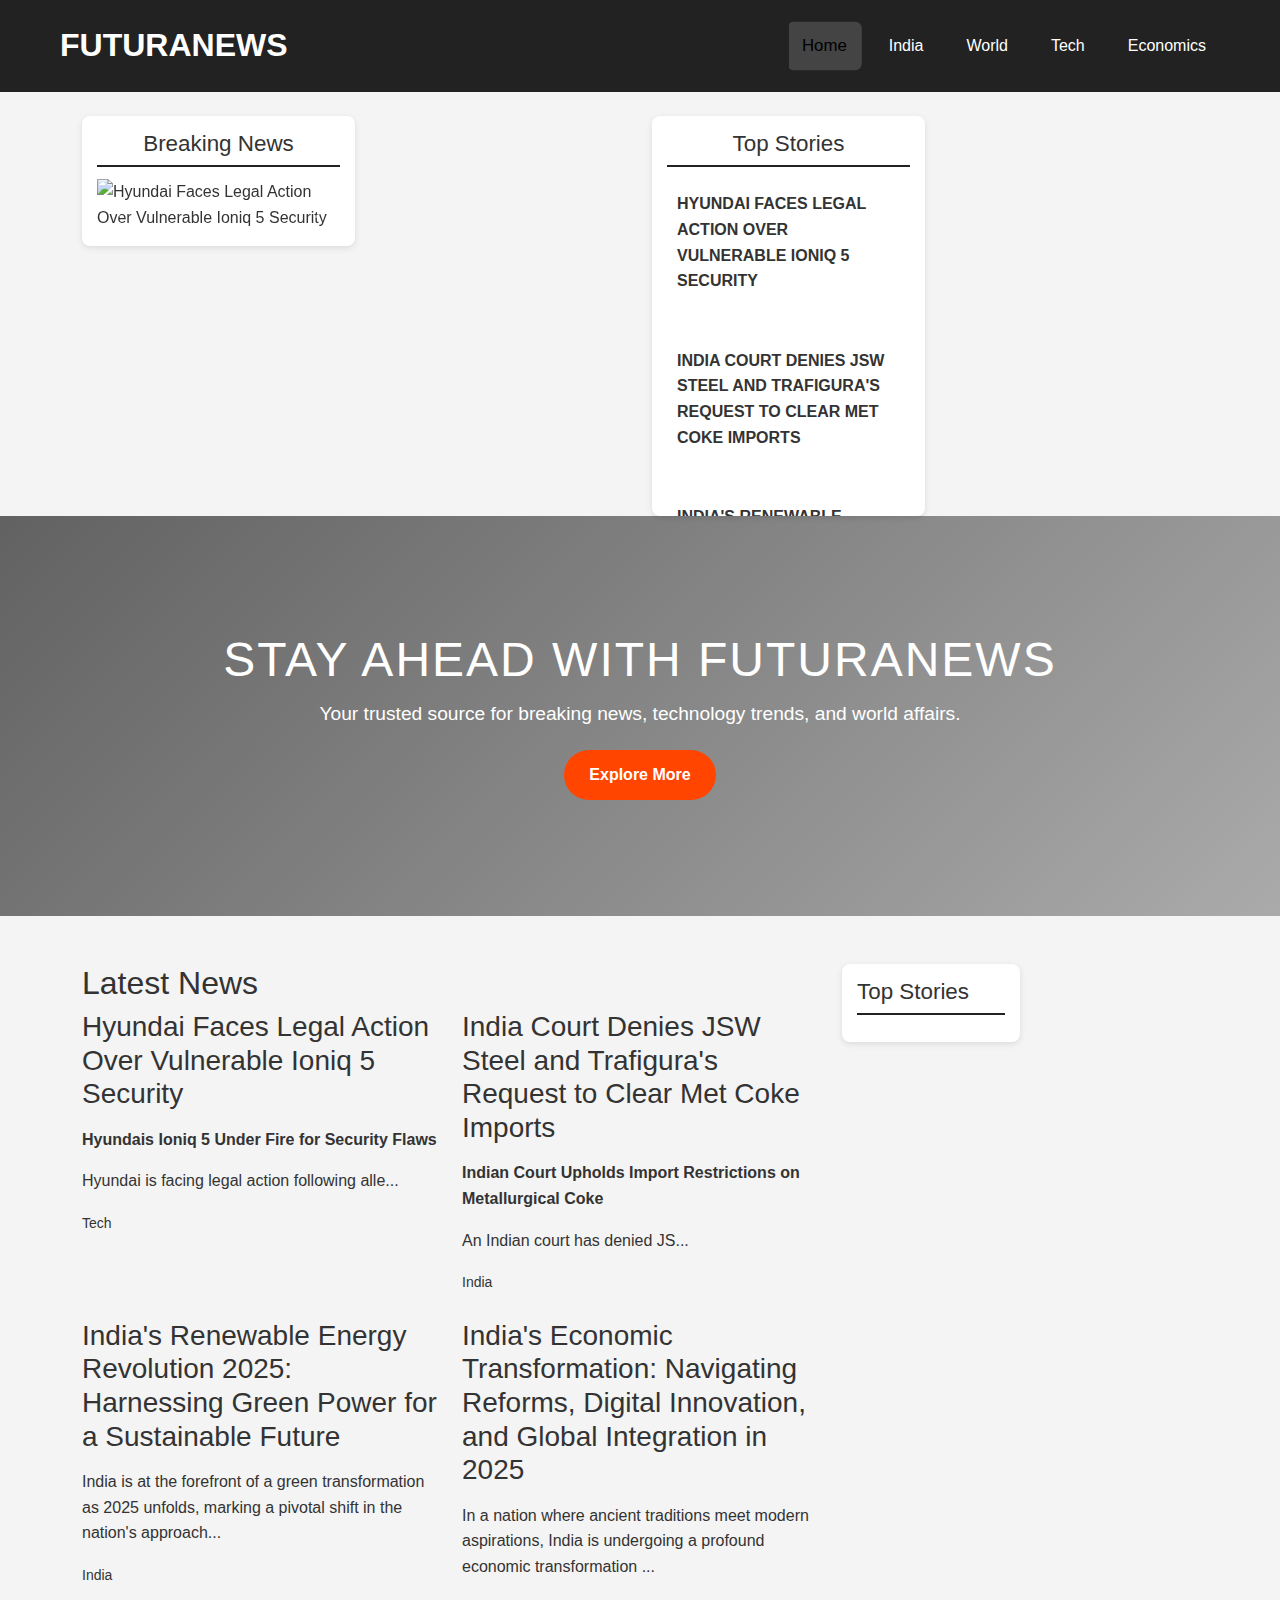
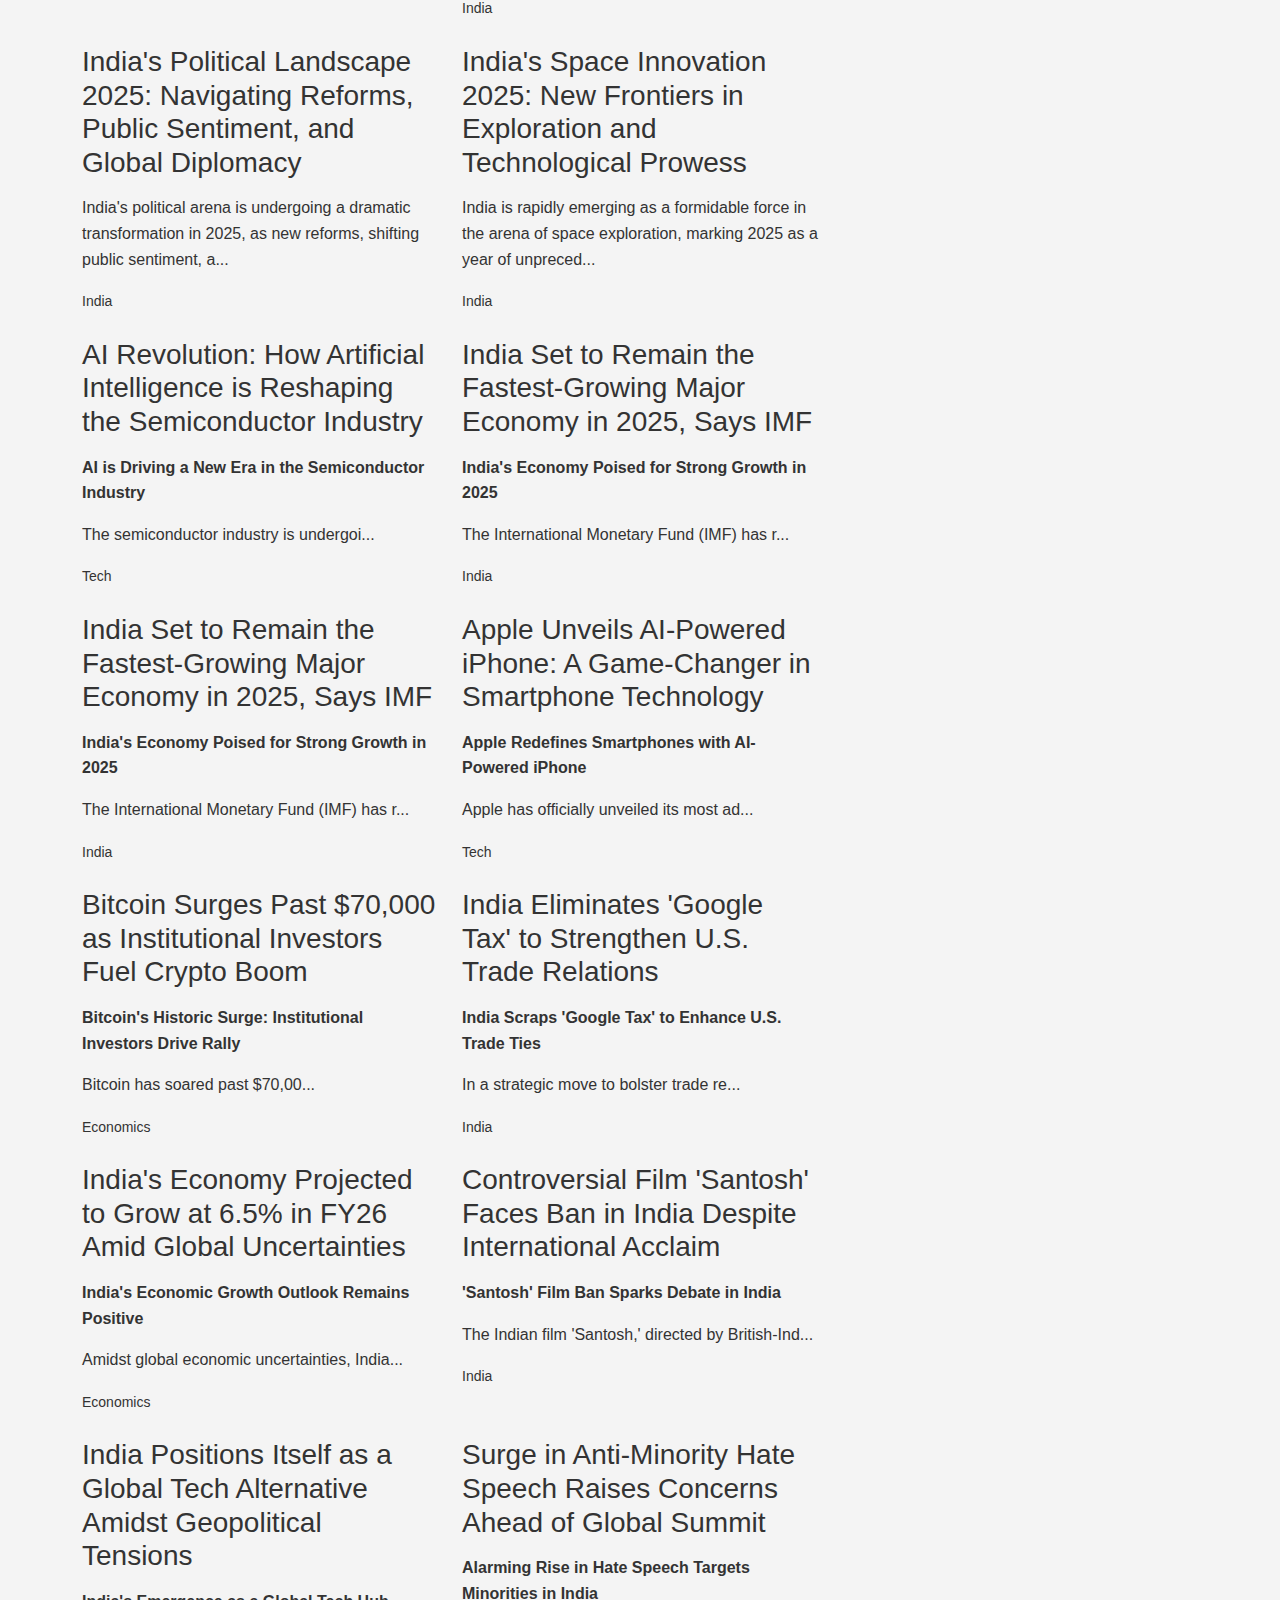
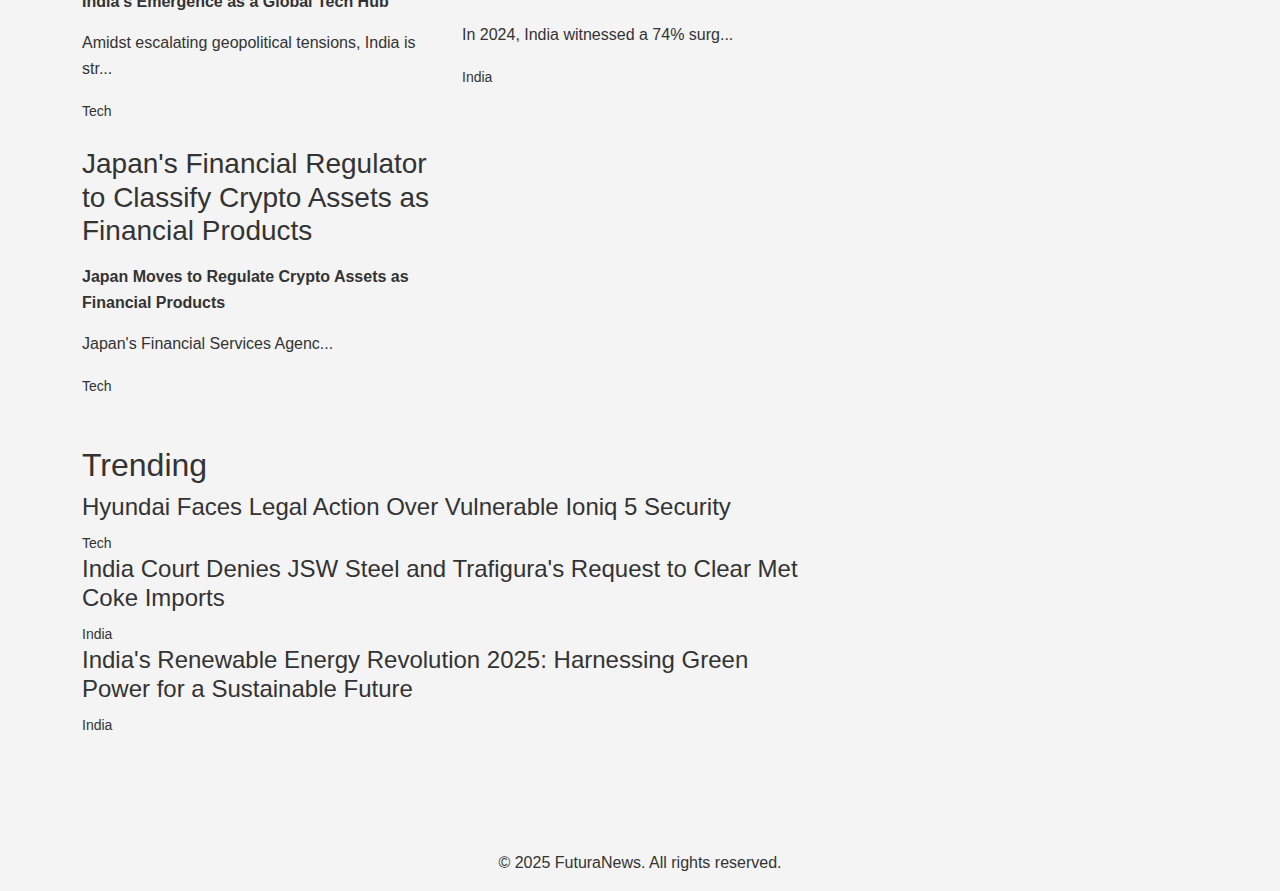
==== index.html @ 84bd4473 "Update index.html" ====
<!DOCTYPE html>
<html lang="en">
<head>
  <meta charset="UTF-8" />
  <meta name="viewport" content="width=device-width, initial-scale=1.0" />
  
  <title>FuturaNews Portal - Breaking & Trending News</title>
  <meta name="description" content="Stay updated with the latest breaking news, trending stories, and in-depth analyses from around the world." />
  <meta name="keywords" content="latest news, breaking news, trending news, professional news portal, world news, technology news, startup ecosystem, global market trends, climate change challenges, futuristic news" />
  <link rel="canonical" href="https://news.dpal.site" />

  <!-- Open Graph Meta Tags -->
  <meta property="og:title" content="FuturaNews Portal - Breaking & Trending News" />
  <meta property="og:description" content="Stay updated with the latest breaking news, trending stories, and in-depth analyses from around the world." />
  <meta property="og:type" content="website" />
  <meta property="og:url" content="https://news.dpal.site" />
  <meta property="og:image" content="https://picsum.photos/1200/400?random=1" />

  <!-- Twitter Meta Tags -->
  <meta name="twitter:card" content="summary_large_image" />
  <meta name="twitter:title" content="FuturaNews Portal - Breaking & Trending News" />
  <meta name="twitter:description" content="Stay updated with the latest breaking news, trending stories, and in-depth analyses from around the world." />
  <meta name="twitter:image" content="https://picsum.photos/1200/400?random=1" />

  <!-- Bootstrap & Styles -->
  <link href="https://cdn.jsdelivr.net/npm/bootstrap@5.3.0/dist/css/bootstrap.min.css" rel="stylesheet" crossorigin="anonymous" />
  <link rel="stylesheet" href="style.css" />
</head>
<body>

  <!-- Header -->
  <header>
    <div class="header-top container">
      <div class="logo">FuturaNews</div>
      <nav class="navbar">
        <ul class="navbar-nav">
          <li class="nav-item"><a class="nav-link active" href="#" data-category="all">Home</a></li>
          <li class="nav-item"><a class="nav-link" href="#" data-category="india">India</a></li>
          <li class="nav-item"><a class="nav-link" href="#" data-category="world">World</a></li>
          <li class="nav-item"><a class="nav-link" href="#" data-category="tech">Tech</a></li>
          <li class="nav-item"><a class="nav-link" href="#" data-category="economics">Economics</a></li>
        </ul>
      </nav>
    </div>
  </header>

  <!-- Breaking News and Top Stories Section -->
  <section class="breaking-top-stories container mt-4">
    <div class="row">
      <!-- LEFT COLUMN: Breaking News -->
      <div class="col-lg-6">
        <section class="breaking-news">
          <h2 class="text-center">Breaking News</h2>
          <div id="breakingNewsCarousel" class="carousel slide" data-bs-ride="carousel">
            <div class="carousel-inner" id="breakingNewsContainer">
              <!-- Breaking news items will be inserted dynamically here -->
            </div>
            <button class="carousel-control-prev" type="button" data-bs-target="#breakingNewsCarousel" data-bs-slide="prev">
              <span class="carousel-control-prev-icon" aria-hidden="true"></span>
            </button>
            <button class="carousel-control-next" type="button" data-bs-target="#breakingNewsCarousel" data-bs-slide="next">
              <span class="carousel-control-next-icon" aria-hidden="true"></span>
            </button>
          </div>
        </section>
      </div>

      <!-- RIGHT COLUMN: Top Stories -->
      <div class="col-lg-6">
        <section class="top-stories">
          <h2 class="text-center">Top Stories</h2>
          <div id="topStoriesContainer" class="top-stories-list">
            <!-- Top stories will be inserted dynamically here -->
          </div>
        </section>
      </div>
    </div>
  </section>

  <!-- Hero Section -->
  <section class="hero">
    <div class="hero-overlay"></div>
    <div class="hero-content">
      <h1>Stay Ahead with FuturaNews</h1>
      <p>Your trusted source for breaking news, technology trends, and world affairs.</p>
      <a href="#" class="btn">Explore More</a>
    </div>
  </section>

  <!-- Main Content -->
  <main class="container my-5">
    <div class="row">
      <!-- LEFT COLUMN: LATEST NEWS -->
      <div class="col-lg-8">
        <section class="latest-news">
          <h2>Latest News</h2>
          <div id="newsContainer" class="news-grid row row-cols-1 row-cols-sm-2 row-cols-md-2 g-4">
            <!-- News cards will be inserted here dynamically -->
          </div>
        </section>

        <section class="trending-news my-5">
          <h2>Trending</h2>
          <div id="trendingContainer" class="trending-list">
            <!-- Trending news will be inserted here dynamically -->
          </div>
        </section>
      </div>

      <!-- RIGHT COLUMN: TOP STORIES (Updated to fetch from data.json) -->
      <div class="col-lg-4">
        <section class="top-stories">
          <h2>Top Stories</h2>
          <div id="topStoriesContainer" class="top-stories-list">
            <!-- Top stories will be inserted dynamically from data.json -->
          </div>
        </section>
      </div>
    </div>
  </main>

  <!-- Footer -->
  <footer class="mt-5">
    <p class="text-center py-3 mb-0">&copy; 2025 FuturaNews. All rights reserved.</p>
  </footer>

  <!-- Scripts -->
  <script src="https://cdn.jsdelivr.net/npm/bootstrap@5.3.0/dist/js/bootstrap.bundle.min.js" crossorigin="anonymous"></script>
  <script src="script.js"></script>

</body>
</html>
---- style.css ----
/* Reset defaults */
* {
  margin: 0;
  padding: 0;
  box-sizing: border-box;
}

body {
  font-family: 'Roboto', sans-serif;
  background: #f4f4f4;
  color: #333;
  line-height: 1.6;
}

/* ================= HEADER ================= */
header {
  background: #222;
  color: #fff;
}

.header-top {
  max-width: 1200px;
  margin: 0 auto;
  padding: 15px 20px;
  display: flex;
  justify-content: space-between;
  align-items: center;
}

.logo {
  font-size: 2rem;
  font-weight: bold;
  text-transform: uppercase;
}

/* ================= NAVBAR ================= */
.navbar {
  overflow-x: auto;
}

.navbar-nav {
  display: flex;
  flex-direction: row;
  gap: 15px;
  white-space: nowrap;
}

.navbar .nav-item {
  flex: 0 0 auto;
}

.navbar .nav-link {
  font-weight: 500;
  padding: 10px 14px;
  border-radius: 6px;
  transition: background 0.3s, transform 0.2s;
  color: #fff;
}

.navbar .nav-link:hover,
.navbar .nav-link.active {
  background: #444;
  transform: scale(1.05);
}

/* ================= HERO SECTION ================= */
.hero {
  position: relative;
  background: url('https://picsum.photos/1200/400?random=2') center/cover no-repeat;
  height: 400px;
  display: flex;
  align-items: center;
  justify-content: center;
  overflow: hidden;
}

.hero-overlay {
  position: absolute;
  top: 0;
  left: 0;
  width: 100%;
  height: 100%;
  background: linear-gradient(135deg, rgba(0, 0, 0, 0.6), rgba(0, 0, 0, 0.3));
}

.hero-content {
  position: relative;
  color: #fff;
  text-align: center;
  z-index: 1;
}

.hero-content h1 {
  font-size: 3rem;
  margin-bottom: 10px;
  text-transform: uppercase;
  letter-spacing: 2px;
}

.hero-content p {
  font-size: 1.2rem;
  margin-bottom: 20px;
}

.hero-content .btn {
  font-size: 1rem;
  padding: 12px 24px;
  border-radius: 30px;
  transition: background 0.3s, transform 0.3s;
  background: #ff4500;
  color: white;
  font-weight: bold;
}

.hero-content .btn:hover {
  transform: scale(1.1);
  background: #ff5722;
}

/* ================= MAIN CONTENT ================= */
main {
  max-width: 1200px;
  margin: 30px auto;
  padding: 0 20px;
}

/* ================= NEWS CONTAINER ================= */
.news-container {
  display: flex;
  max-width: 1200px;
  margin: 20px auto;
  gap: 20px;
  justify-content: space-between; /* Added to align the sections side by side */
}

/* ================= BREAKING NEWS (HORIZONTAL SLIDER) ================= */
.breaking-news {
  width: 50%; /* Set to 50% */
  overflow: hidden;
  position: relative;
  background: #fff;
  border-radius: 8px;
  box-shadow: 0 2px 6px rgba(0, 0, 0, 0.1);
  padding: 15px;
}

.breaking-news h2 {
  font-size: 1.4rem;
  padding-bottom: 8px;
  border-bottom: 2px solid #222;
  margin-bottom: 12px;
}

/* Horizontal scrolling effect */
.breaking-news-list {
  display: flex;
  gap: 20px; /* Increased gap between news items */
  width: 200%;
  animation: slide-news 10s linear infinite;
}

@keyframes slide-news {
  0% { transform: translateX(0); }
  100% { transform: translateX(-100%); } /* Scrolls left */
}

.breaking-news-item {
  display: flex;
  align-items: center;
  gap: 12px;
  padding: 10px 20px; /* Added horizontal padding */
  min-width: 270px; /* Increased width slightly */
  border-radius: 6px;
  transition: background 0.3s ease-in-out;
  cursor: pointer;
}

.breaking-news-item:hover {
  background: #f9f9f9;
}

.breaking-news-item img {
  width: 70px;
  height: 55px;
  object-fit: cover;
  border-radius: 4px;
}

.breaking-news-content {
  flex: 1;
}

.breaking-news-content h3 {
  font-size: 1rem;
  font-weight: 600;
  margin-bottom: 4px;
  text-transform: capitalize;
}

.breaking-news-content p {
  font-size: 0.85rem;
  color: #555;
  white-space: normal;
}

/* ================= TOP STORIES (VERTICAL SLIDER) ================= */
.top-stories {
  width: 50%; /* Set to 50% */
  background: #fff;
  border-radius: 8px;
  box-shadow: 0 2px 6px rgba(0, 0, 0, 0.1);
  padding: 15px;
  position: relative;
  overflow: hidden;
  max-height: 400px; /* Set a max-height to control the height of the container */
}

.top-stories h2 {
  font-size: 1.4rem;
  padding-bottom: 8px;
  border-bottom: 2px solid #222;
  margin-bottom: 12px;
}

/* Vertical scrolling effect */
.top-stories-list {
  display: flex;
  flex-direction: column;
  position: relative;
  height: 100%; /* Set to 100% to fill the container */
  overflow: hidden;
  animation: rotate-top-stories 10s linear infinite;
  gap: 20px; /* Added gap between the items */
}

@keyframes rotate-top-stories {
  0% { transform: translateY(0); }
  100% { transform: translateY(-100%); }
}

.top-stories-item {
  font-size: 1rem;
  font-weight: bold;
  padding: 12px 0;
  margin-bottom: 10px; /* Added space between items */
  color: #333;
  text-transform: uppercase;
  cursor: pointer;
  transition: color 0.3s ease-in-out;
  padding-left: 10px;
  padding-right: 10px;
}

.top-stories-item:hover {
  color: #ff4500;
}

/* ================= RESPONSIVE ADJUSTMENTS ================= */
@media (max-width: 768px) {
  .news-container {
    flex-direction: column;
  }

  .breaking-news, .top-stories {
    width: 100%;
  }

  .breaking-news-list {
    width: 100%;
    animation: slide-news 15s linear infinite; /* Slower on mobile */
  }

  .top-stories-list {
    height: auto; /* Allow it to adjust based on content */
    animation: none; /* Disable auto animation for mobile */
  }

  .top-stories-item {
    padding: 10px 0;
    font-size: 0.9rem;
    margin-bottom: 12px; /* Add more margin on mobile */
  }
}

@media (max-width: 480px) {
  .header-top {
    flex-direction: column;
    align-items: center;
    padding: 12px;
  }

  .breaking-news-item {
    flex-direction: column;
    align-items: flex-start;
  }

  .breaking-news-item img {
    width: 100%;
    height: auto;
  }

  .breaking-news-content p {
    max-width: 100%;
    white-space: normal;
  }
}
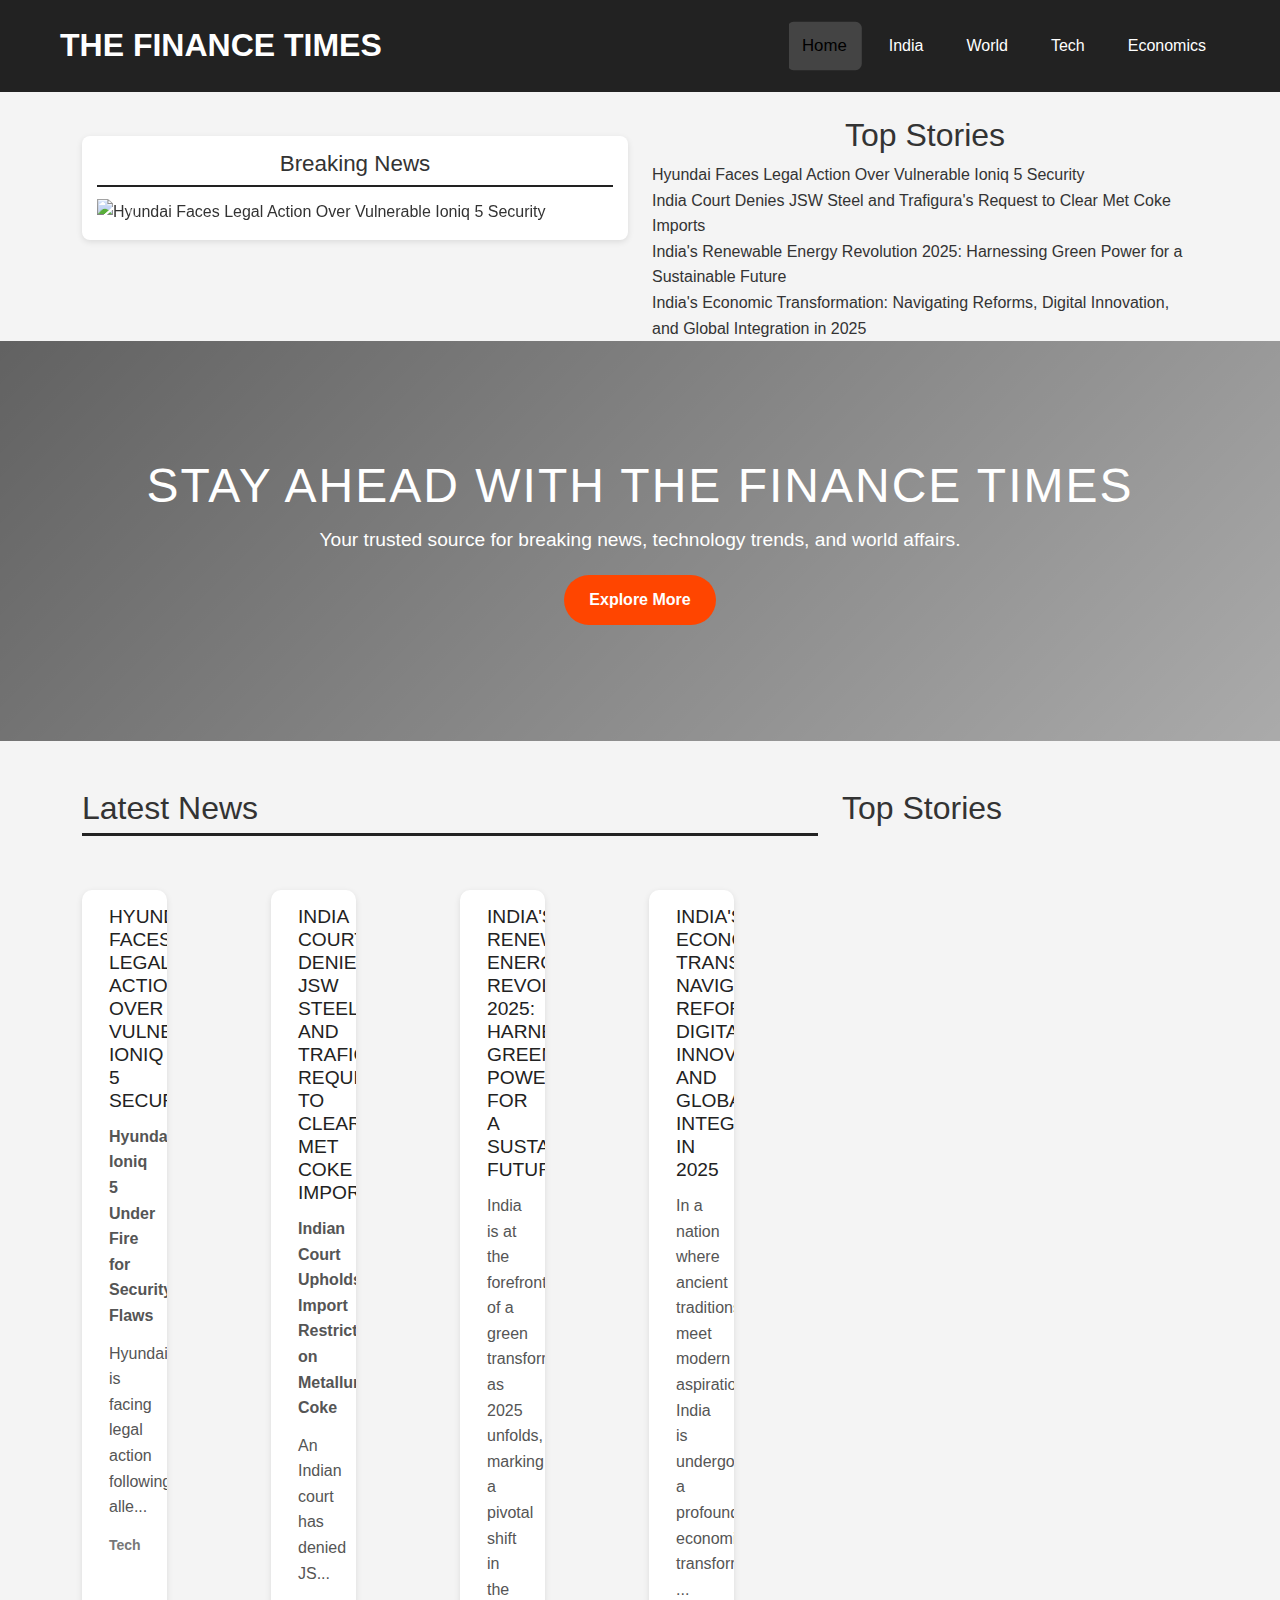
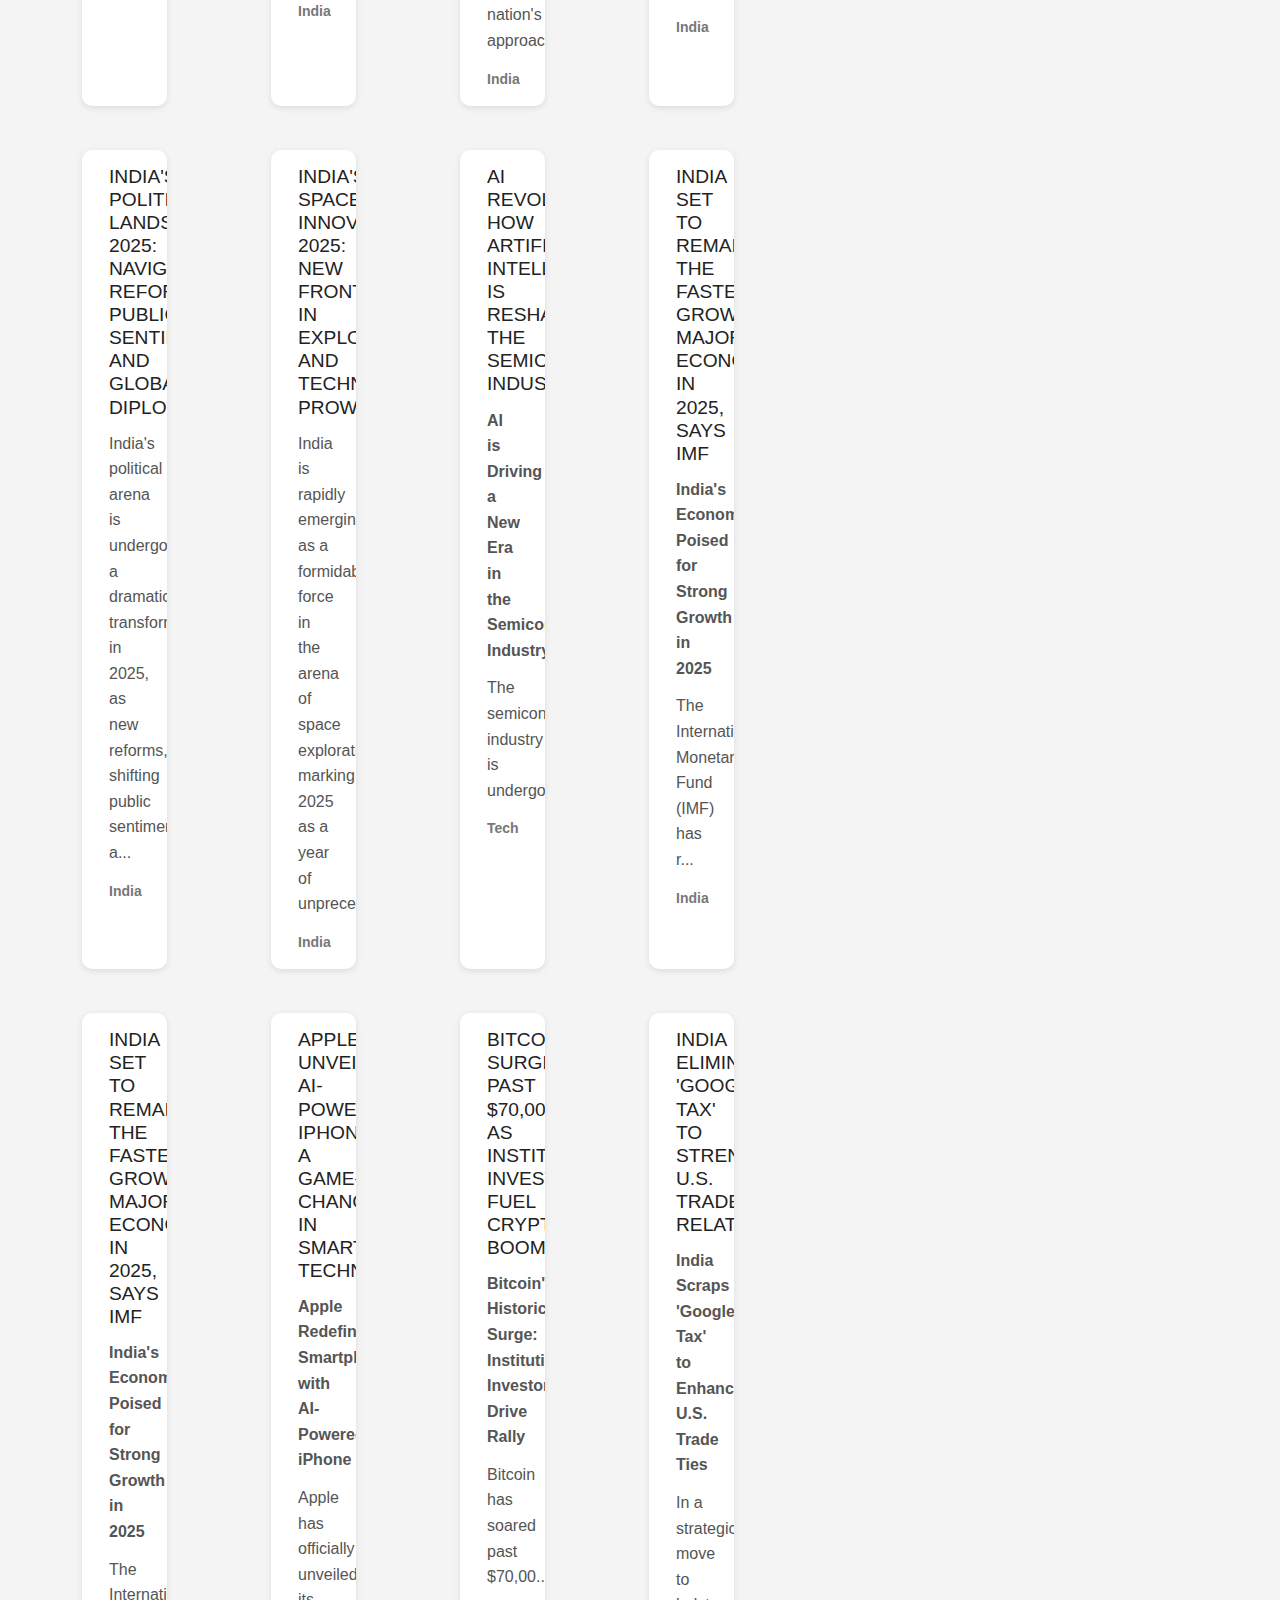
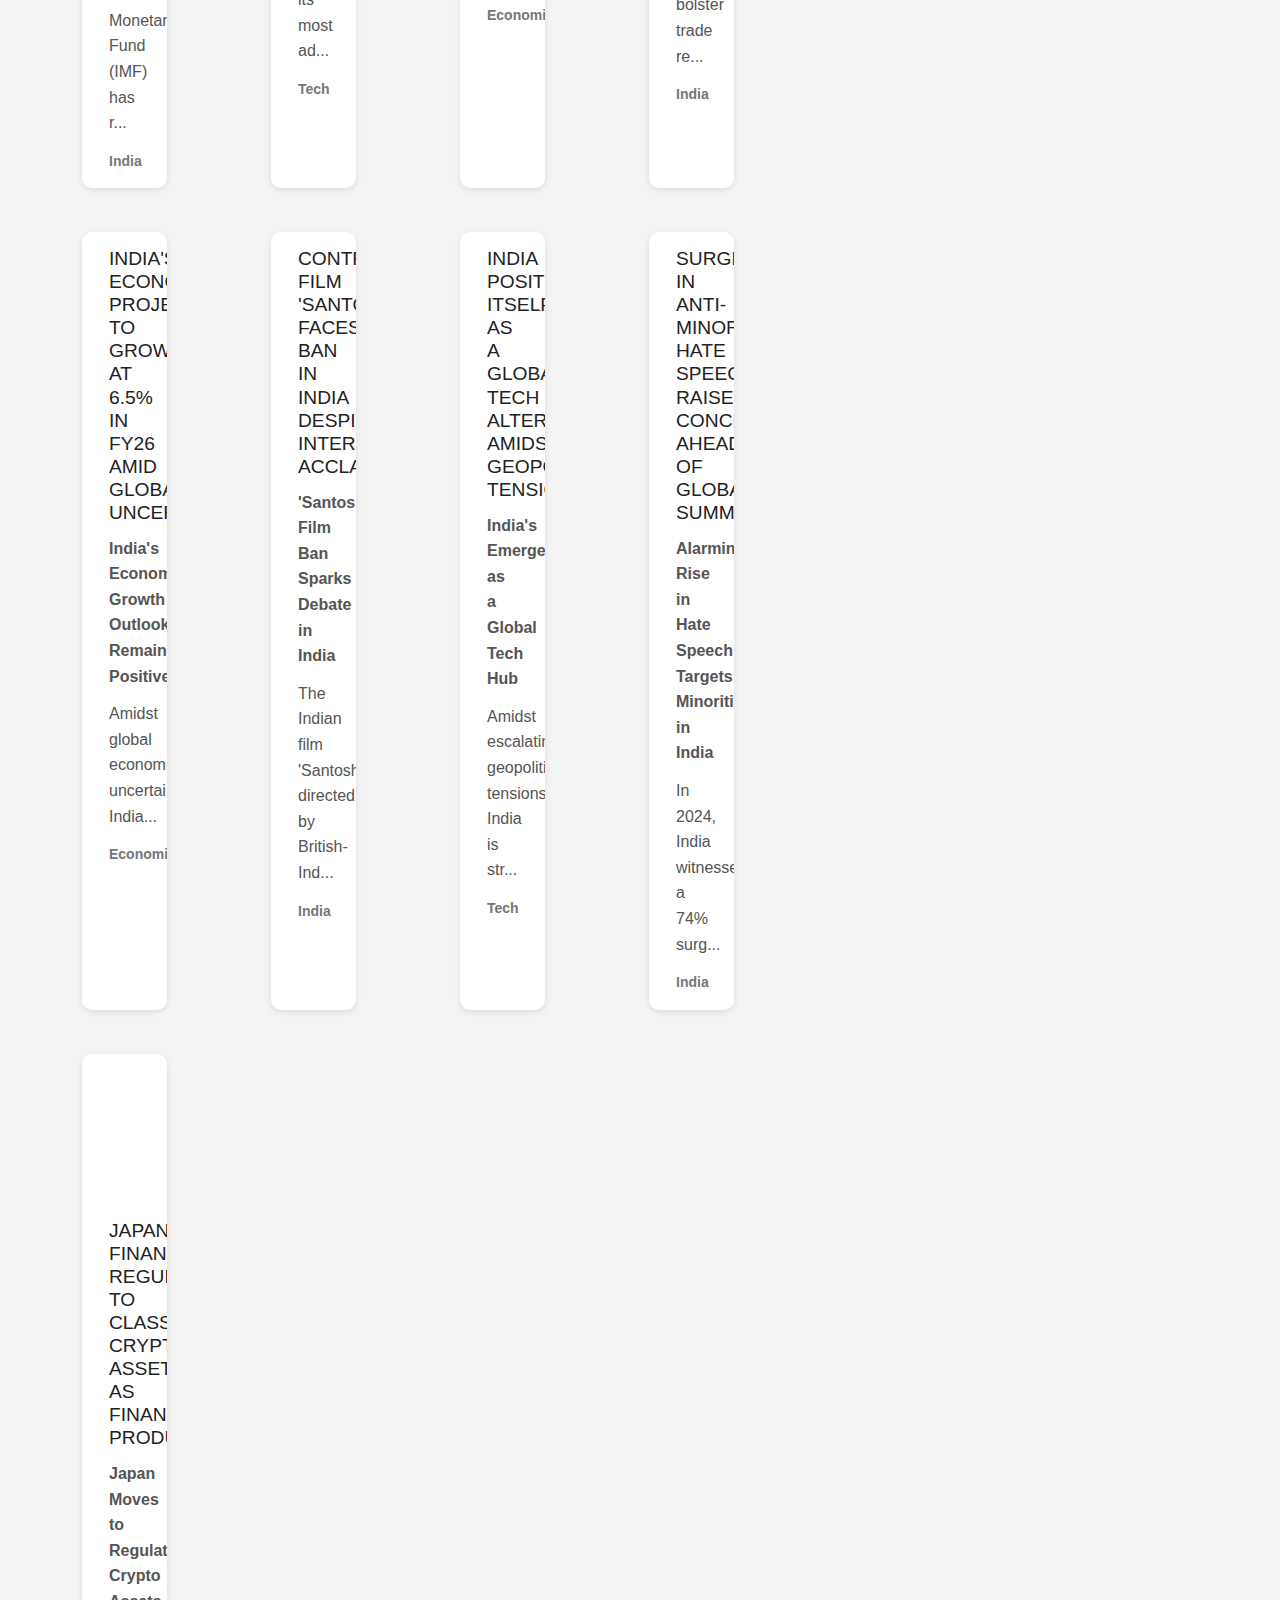
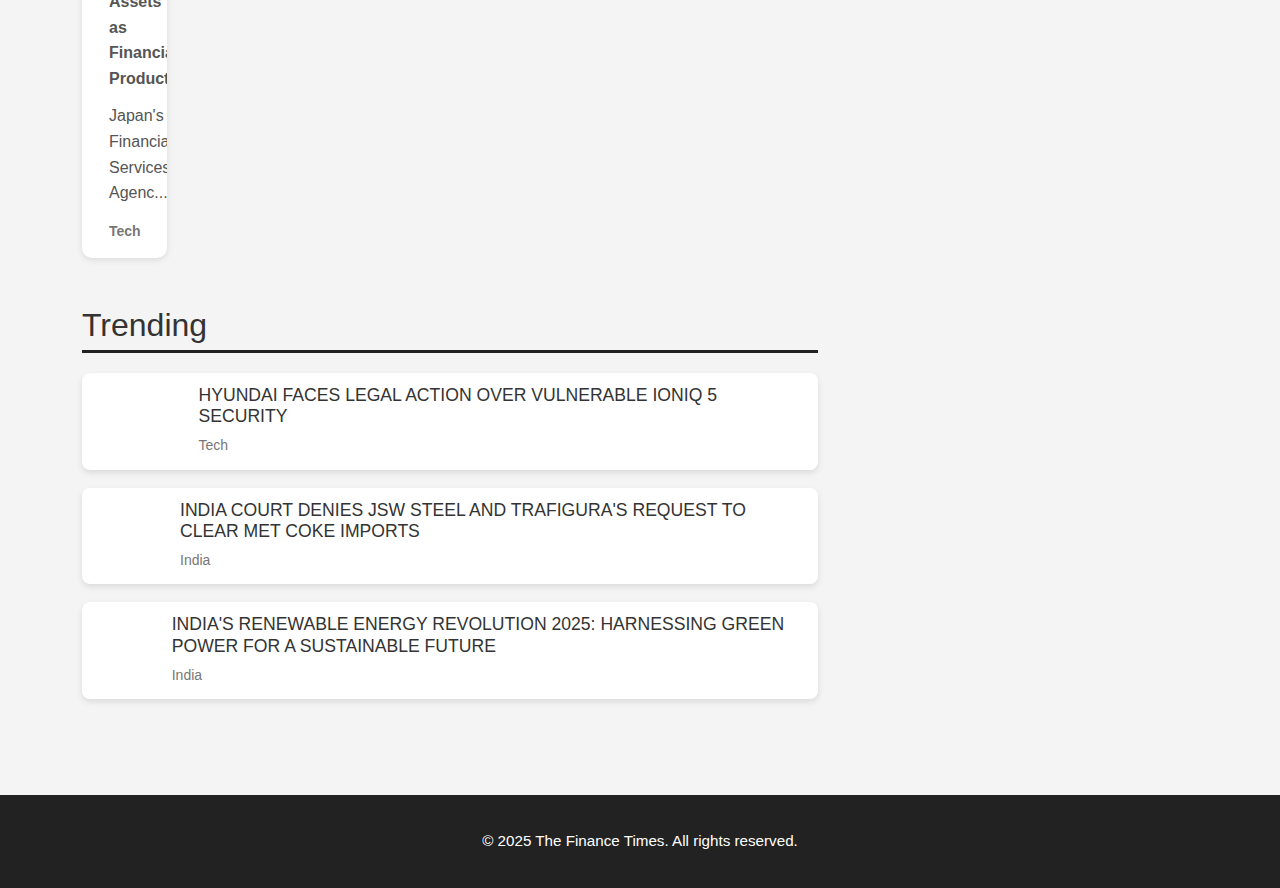
==== commit 3a2bc0f9: "Update index.html" ====
--- a/index.html
+++ b/index.html
@@ -4,13 +4,13 @@
   <meta charset="UTF-8" />
   <meta name="viewport" content="width=device-width, initial-scale=1.0" />
   
-  <title>FuturaNews Portal - Breaking & Trending News</title>
+  <title>The Finance Times</title>
   <meta name="description" content="Stay updated with the latest breaking news, trending stories, and in-depth analyses from around the world." />
   <meta name="keywords" content="latest news, breaking news, trending news, professional news portal, world news, technology news, startup ecosystem, global market trends, climate change challenges, futuristic news" />
   <link rel="canonical" href="https://news.dpal.site" />
 
   <!-- Open Graph Meta Tags -->
-  <meta property="og:title" content="FuturaNews Portal - Breaking & Trending News" />
+  <meta property="og:title" content="The Finance Times" />
   <meta property="og:description" content="Stay updated with the latest breaking news, trending stories, and in-depth analyses from around the world." />
   <meta property="og:type" content="website" />
   <meta property="og:url" content="https://news.dpal.site" />
@@ -18,7 +18,7 @@
 
   <!-- Twitter Meta Tags -->
   <meta name="twitter:card" content="summary_large_image" />
-  <meta name="twitter:title" content="FuturaNews Portal - Breaking & Trending News" />
+  <meta name="twitter:title" content="The Finance Times" />
   <meta name="twitter:description" content="Stay updated with the latest breaking news, trending stories, and in-depth analyses from around the world." />
   <meta name="twitter:image" content="https://picsum.photos/1200/400?random=1" />
 
@@ -31,7 +31,7 @@
   <!-- Header -->
   <header>
     <div class="header-top container">
-      <div class="logo">FuturaNews</div>
+      <div class="logo">The Finance Times</div>
       <nav class="navbar">
         <ul class="navbar-nav">
           <li class="nav-item"><a class="nav-link active" href="#" data-category="all">Home</a></li>
@@ -81,7 +81,7 @@
   <section class="hero">
     <div class="hero-overlay"></div>
     <div class="hero-content">
-      <h1>Stay Ahead with FuturaNews</h1>
+      <h1>Stay Ahead with The Finance Times</h1>
       <p>Your trusted source for breaking news, technology trends, and world affairs.</p>
       <a href="#" class="btn">Explore More</a>
     </div>
@@ -121,7 +121,7 @@
 
   <!-- Footer -->
   <footer class="mt-5">
-    <p class="text-center py-3 mb-0">&copy; 2025 FuturaNews. All rights reserved.</p>
+    <p class="text-center py-3 mb-0">&copy; 2025 The Finance Times. All rights reserved.</p>
   </footer>
 
   <!-- Scripts -->
--- a/style.css
+++ b/style.css
@@ -12,12 +12,11 @@
   line-height: 1.6;
 }
 
-/* ================= HEADER ================= */
+/* Header styles */
 header {
   background: #222;
   color: #fff;
 }
-
 .header-top {
   max-width: 1200px;
   margin: 0 auto;
@@ -26,29 +25,25 @@
   justify-content: space-between;
   align-items: center;
 }
-
 .logo {
   font-size: 2rem;
   font-weight: bold;
   text-transform: uppercase;
 }
 
-/* ================= NAVBAR ================= */
+/* Navbar: Horizontal for Larger Screens and Vertical for Small Screens */
 .navbar {
   overflow-x: auto;
 }
-
 .navbar-nav {
   display: flex;
   flex-direction: row;
   gap: 15px;
   white-space: nowrap;
 }
-
 .navbar .nav-item {
   flex: 0 0 auto;
 }
-
 .navbar .nav-link {
   font-weight: 500;
   padding: 10px 14px;
@@ -56,14 +51,21 @@
   transition: background 0.3s, transform 0.2s;
   color: #fff;
 }
-
 .navbar .nav-link:hover,
 .navbar .nav-link.active {
   background: #444;
   transform: scale(1.05);
 }
 
-/* ================= HERO SECTION ================= */
+/* News Ticker */
+.news-ticker {
+  font-size: 0.95rem;
+}
+.news-ticker marquee {
+  color: #fff;
+}
+
+/* Hero section with futuristic style */
 .hero {
   position: relative;
   background: url('https://picsum.photos/1200/400?random=2') center/cover no-repeat;
@@ -73,7 +75,6 @@
   justify-content: center;
   overflow: hidden;
 }
-
 .hero-overlay {
   position: absolute;
   top: 0;
@@ -82,26 +83,22 @@
   height: 100%;
   background: linear-gradient(135deg, rgba(0, 0, 0, 0.6), rgba(0, 0, 0, 0.3));
 }
-
 .hero-content {
   position: relative;
   color: #fff;
   text-align: center;
   z-index: 1;
 }
-
 .hero-content h1 {
   font-size: 3rem;
   margin-bottom: 10px;
   text-transform: uppercase;
   letter-spacing: 2px;
 }
-
 .hero-content p {
   font-size: 1.2rem;
   margin-bottom: 20px;
 }
-
 .hero-content .btn {
   font-size: 1rem;
   padding: 12px 24px;
@@ -111,37 +108,120 @@
   color: white;
   font-weight: bold;
 }
-
 .hero-content .btn:hover {
   transform: scale(1.1);
   background: #ff5722;
 }
 
-/* ================= MAIN CONTENT ================= */
+/* Main Content */
 main {
   max-width: 1200px;
   margin: 30px auto;
   padding: 0 20px;
 }
 
-/* ================= NEWS CONTAINER ================= */
-.news-container {
-  display: flex;
-  max-width: 1200px;
+.latest-news h2,
+.trending-news h2 {
+  font-size: 2rem;
+  margin-bottom: 20px;
+  border-bottom: 3px solid #222;
+  padding-bottom: 5px;
+}
+
+/* 4x4 Grid for Posts Below Hero */
+.news-grid {
+  display: grid;
+  grid-template-columns: repeat(4, 1fr); /* 4 columns */
+  gap: 20px;
+  margin: 30px 0;
+}
+
+.news-card {
+  background: #fff;
+  border-radius: 10px;
+  overflow: hidden;
+  box-shadow: 0 2px 6px rgba(0, 0, 0, 0.1);
+  cursor: pointer;
+  transition: transform 0.3s ease, box-shadow 0.3s ease;
+}
+
+.news-card:hover {
+  transform: translateY(-8px);
+  box-shadow: 0 5px 15px rgba(0, 0, 0, 0.2);
+}
+
+.news-card img {
+  width: 100%;
+  height: 150px; /* Smaller image for posts */
+  object-fit: cover;
+}
+
+.news-card-content {
+  padding: 15px;
+}
+
+.news-card-content h3 {
+  font-size: 1.2rem;
+  margin-bottom: 12px;
+  text-transform: uppercase;
+  color: #222;
+}
+
+.news-card-content p {
+  font-size: 1rem;
+  margin-bottom: 12px;
+  color: #555;
+}
+
+.news-card-content small {
+  color: #777;
+  font-weight: bold;
+}
+
+/* Trending List Styles */
+.trending-list {
+  display: flex;
+  flex-direction: column;
+  gap: 18px;
+}
+.trending-item {
+  background: #fff;
+  padding: 12px 18px;
+  border-radius: 8px;
+  display: flex;
+  align-items: center;
+  box-shadow: 0 3px 6px rgba(0, 0, 0, 0.1);
+  transition: background 0.3s, transform 0.2s;
+  cursor: pointer;
+}
+.trending-item:hover {
+  background: #f8f8f8;
+  transform: scale(1.02);
+}
+.trending-item img {
+  width: 85px;
+  height: 65px;
+  object-fit: cover;
+  margin-right: 15px;
+  border-radius: 5px;
+}
+.trending-item-content h4 {
+  font-size: 1.1rem;
+  margin-bottom: 5px;
+  text-transform: uppercase;
+}
+.trending-item-content small {
+  color: #777;
+}
+
+/* Breaking News Section - Reduced Size */
+.breaking-news {
+  max-width: 600px;
   margin: 20px auto;
-  gap: 20px;
-  justify-content: space-between; /* Added to align the sections side by side */
-}
-
-/* ================= BREAKING NEWS (HORIZONTAL SLIDER) ================= */
-.breaking-news {
-  width: 50%; /* Set to 50% */
-  overflow: hidden;
-  position: relative;
+  padding: 15px;
   background: #fff;
   border-radius: 8px;
   box-shadow: 0 2px 6px rgba(0, 0, 0, 0.1);
-  padding: 15px;
 }
 
 .breaking-news h2 {
@@ -151,25 +231,18 @@
   margin-bottom: 12px;
 }
 
-/* Horizontal scrolling effect */
 .breaking-news-list {
   display: flex;
-  gap: 20px; /* Increased gap between news items */
-  width: 200%;
-  animation: slide-news 10s linear infinite;
-}
-
-@keyframes slide-news {
-  0% { transform: translateX(0); }
-  100% { transform: translateX(-100%); } /* Scrolls left */
-}
-
+  flex-direction: column;
+  gap: 10px;
+}
+
+/* Breaking News Item */
 .breaking-news-item {
   display: flex;
   align-items: center;
   gap: 12px;
-  padding: 10px 20px; /* Added horizontal padding */
-  min-width: 270px; /* Increased width slightly */
+  padding: 10px;
   border-radius: 6px;
   transition: background 0.3s ease-in-out;
   cursor: pointer;
@@ -179,6 +252,7 @@
   background: #f9f9f9;
 }
 
+/* Image Size */
 .breaking-news-item img {
   width: 70px;
   height: 55px;
@@ -186,8 +260,11 @@
   border-radius: 4px;
 }
 
+/* Text Content */
 .breaking-news-content {
   flex: 1;
+  padding-left: 20px; /* Added padding to ensure text is visible */
+  padding-right: 20px;
 }
 
 .breaking-news-content h3 {
@@ -200,107 +277,73 @@
 .breaking-news-content p {
   font-size: 0.85rem;
   color: #555;
+  max-width: 100%;
   white-space: normal;
 }
 
-/* ================= TOP STORIES (VERTICAL SLIDER) ================= */
-.top-stories {
-  width: 50%; /* Set to 50% */
-  background: #fff;
-  border-radius: 8px;
-  box-shadow: 0 2px 6px rgba(0, 0, 0, 0.1);
-  padding: 15px;
-  position: relative;
-  overflow: hidden;
-  max-height: 400px; /* Set a max-height to control the height of the container */
-}
-
-.top-stories h2 {
-  font-size: 1.4rem;
-  padding-bottom: 8px;
-  border-bottom: 2px solid #222;
-  margin-bottom: 12px;
-}
-
-/* Vertical scrolling effect */
-.top-stories-list {
-  display: flex;
-  flex-direction: column;
-  position: relative;
-  height: 100%; /* Set to 100% to fill the container */
-  overflow: hidden;
-  animation: rotate-top-stories 10s linear infinite;
-  gap: 20px; /* Added gap between the items */
-}
-
-@keyframes rotate-top-stories {
-  0% { transform: translateY(0); }
-  100% { transform: translateY(-100%); }
-}
-
-.top-stories-item {
-  font-size: 1rem;
-  font-weight: bold;
-  padding: 12px 0;
-  margin-bottom: 10px; /* Added space between items */
-  color: #333;
-  text-transform: uppercase;
-  cursor: pointer;
-  transition: color 0.3s ease-in-out;
-  padding-left: 10px;
-  padding-right: 10px;
-}
-
-.top-stories-item:hover {
-  color: #ff4500;
-}
-
-/* ================= RESPONSIVE ADJUSTMENTS ================= */
+/* Mobile View Adjustments */
 @media (max-width: 768px) {
-  .news-container {
+  .breaking-news {
+    max-width: 100%;
+  }
+
+  .breaking-news-item {
+    flex-direction: row;
+    align-items: center;
+  }
+
+  .breaking-news-item img {
+    width: 80px;
+    height: 60px;
+  }
+
+  .breaking-news-content p {
+    font-size: 0.9rem;
+    max-width: 100%;
+  }
+}
+
+/* Footer */
+footer {
+  background: #222;
+  color: #fff;
+  text-align: center;
+  padding: 18px 20px;
+  margin-top: 40px;
+  font-size: 0.95rem;
+}
+
+/* Responsive Navbar: Change to vertical on smaller screens */
+@media (max-width: 768px) {
+  .navbar {
+    display: flex;
     flex-direction: column;
-  }
-
-  .breaking-news, .top-stories {
-    width: 100%;
-  }
-
-  .breaking-news-list {
-    width: 100%;
-    animation: slide-news 15s linear infinite; /* Slower on mobile */
-  }
-
-  .top-stories-list {
-    height: auto; /* Allow it to adjust based on content */
-    animation: none; /* Disable auto animation for mobile */
-  }
-
-  .top-stories-item {
-    padding: 10px 0;
-    font-size: 0.9rem;
-    margin-bottom: 12px; /* Add more margin on mobile */
-  }
-}
-
-@media (max-width: 480px) {
-  .header-top {
+    gap: 10px;
+  }
+
+  .navbar-nav {
     flex-direction: column;
-    align-items: center;
+    gap: 0;
+  }
+
+  .navbar .nav-item {
+    width: 100%; /* Make each nav item take full width */
+    text-align: center;
+  }
+
+  .navbar .nav-link {
     padding: 12px;
-  }
-
-  .breaking-news-item {
-    flex-direction: column;
-    align-items: flex-start;
-  }
-
-  .breaking-news-item img {
-    width: 100%;
-    height: auto;
-  }
-
-  .breaking-news-content p {
-    max-width: 100%;
-    white-space: normal;
-  }
-}
+    font-size: 1.2rem;
+  }
+}
+
+/* Mobile Optimization */
+@media (max-width: 768px) {
+  .hero {
+    height: 320px;
+  }
+
+  .hero-content h1 {
+    font-size: 2.5rem;
+  }
+}
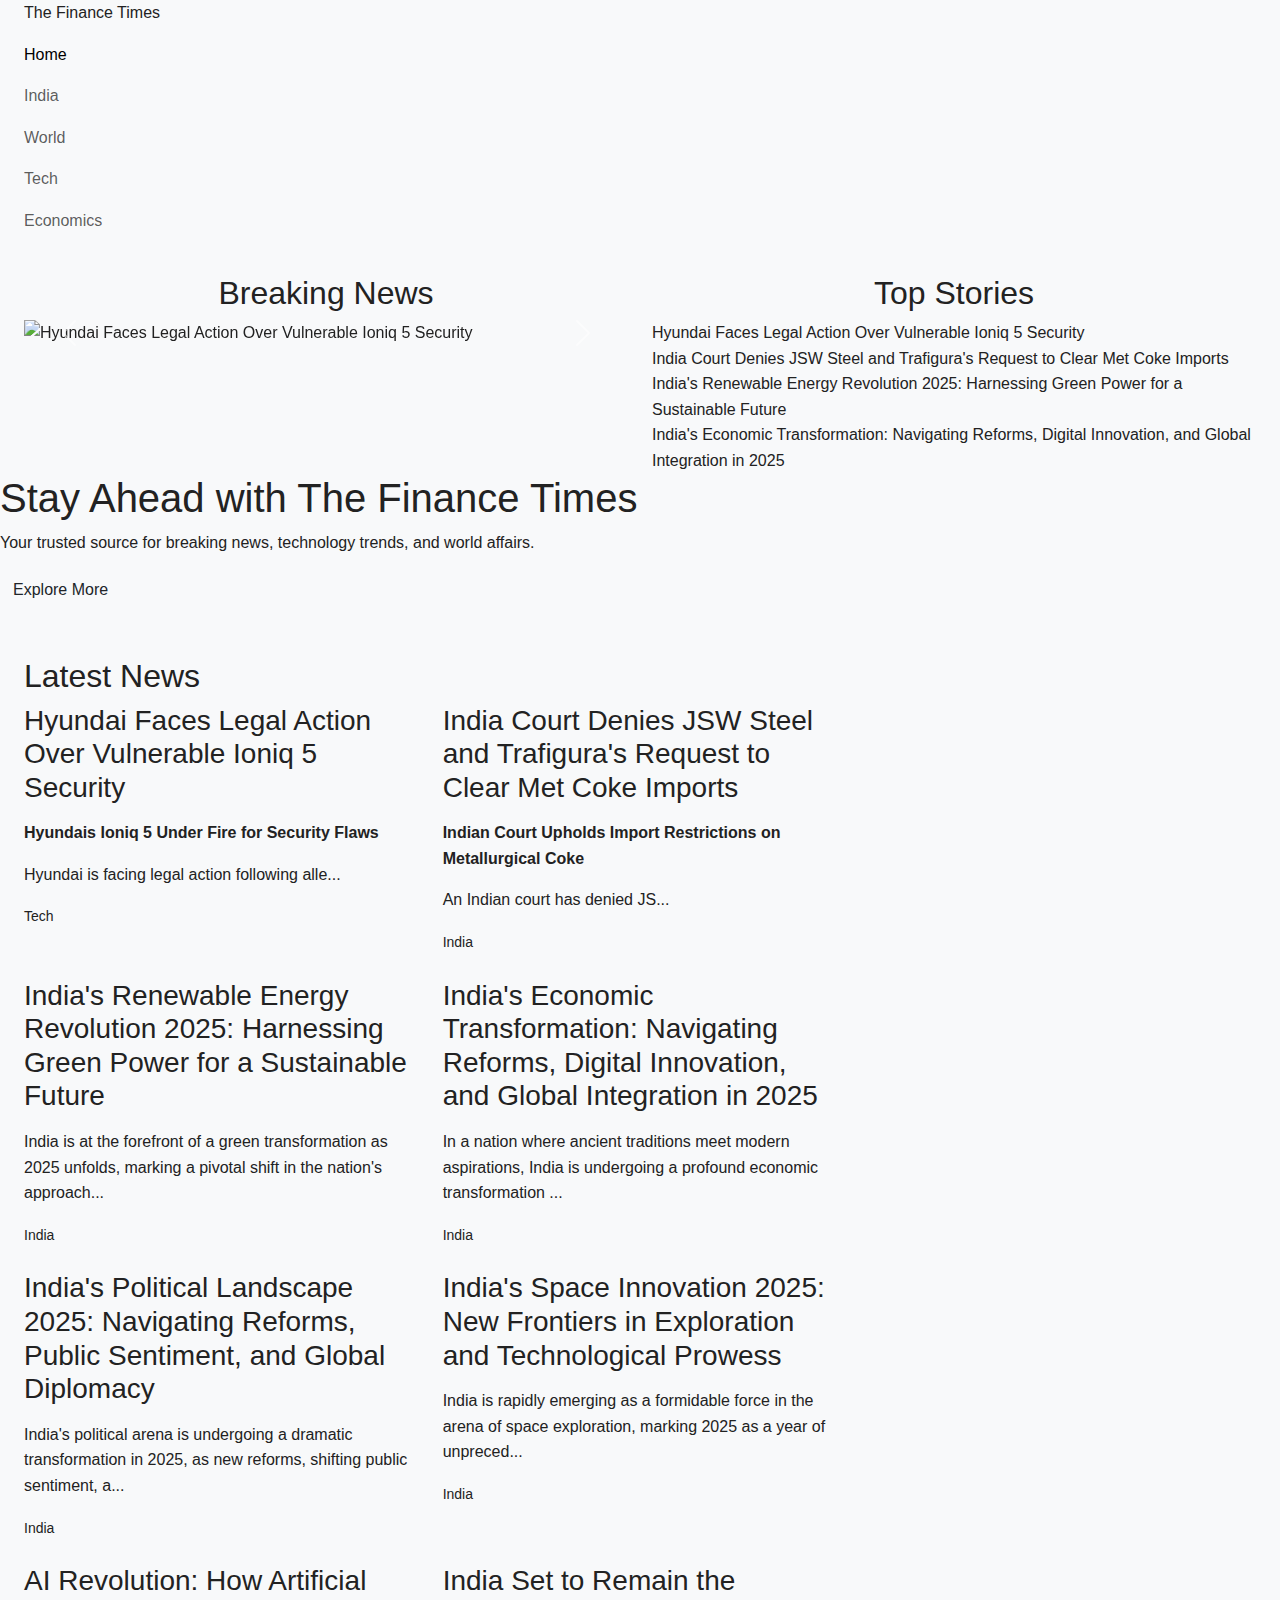
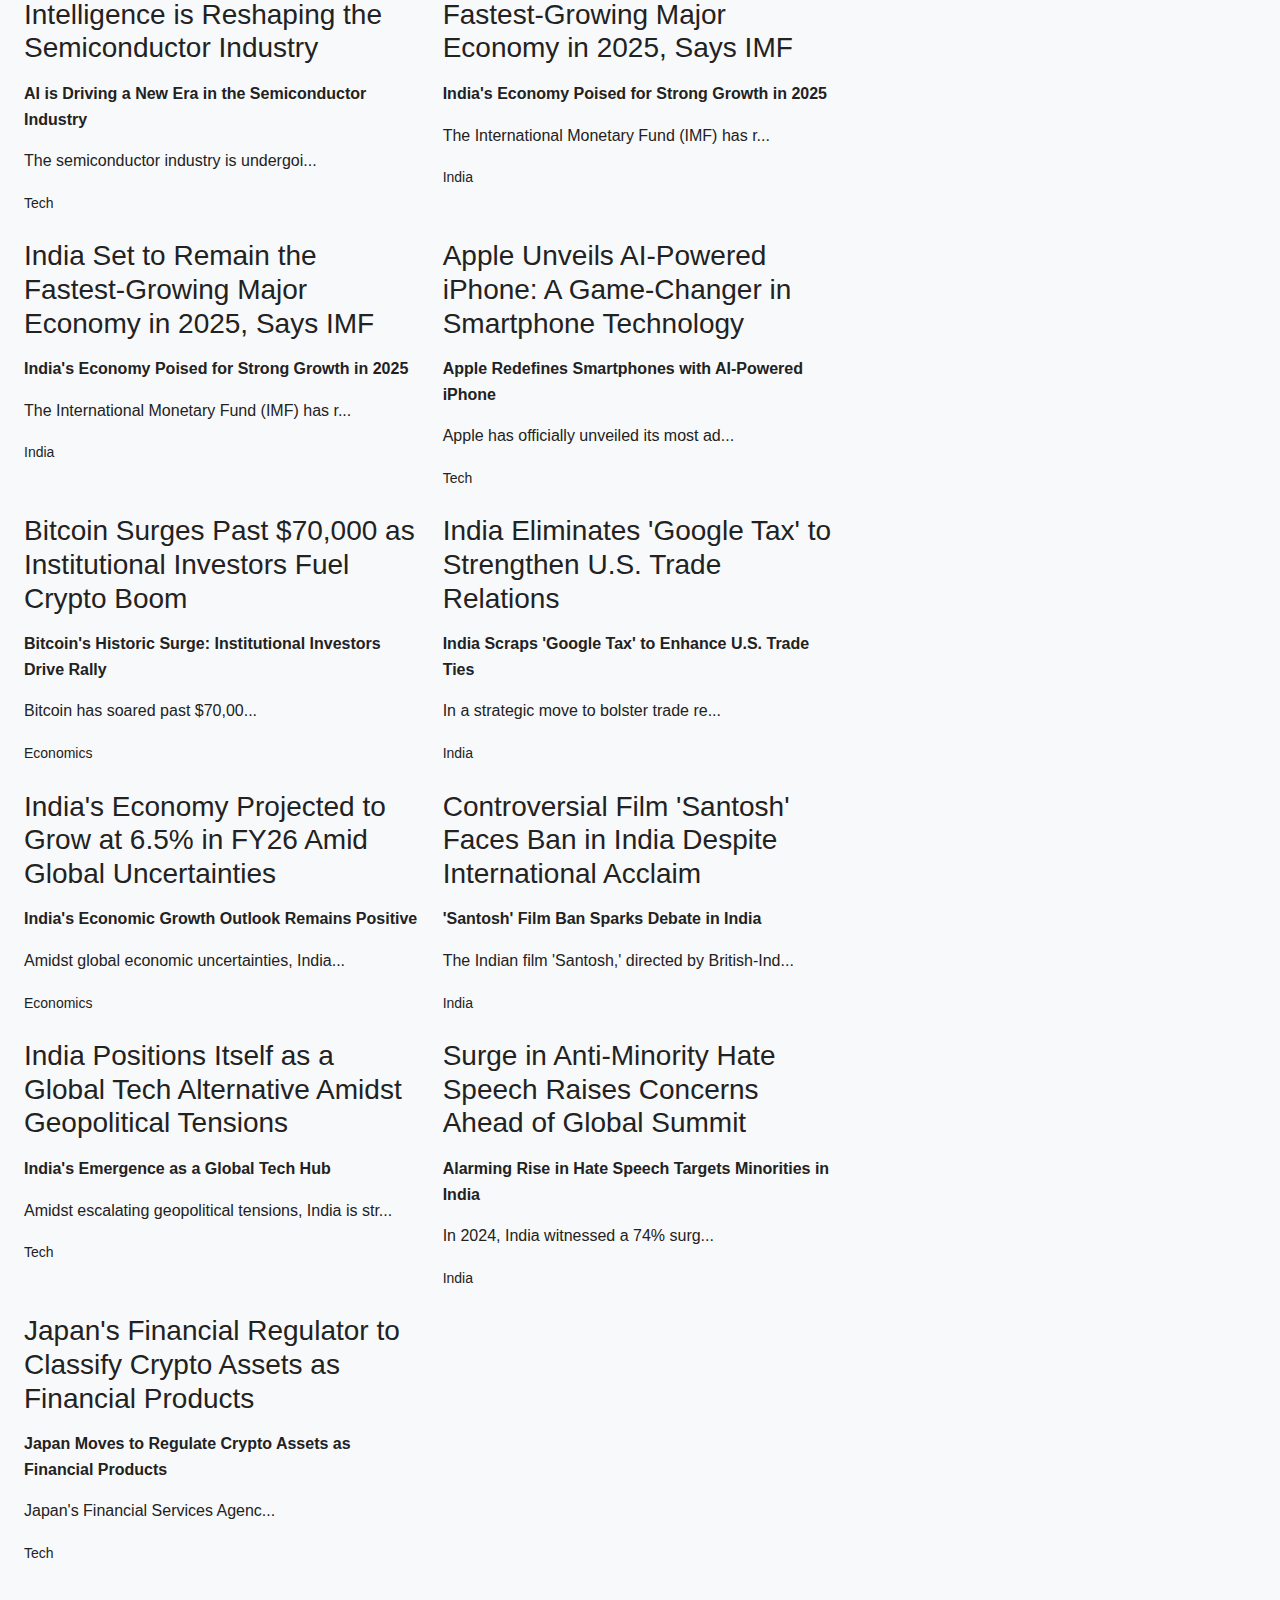
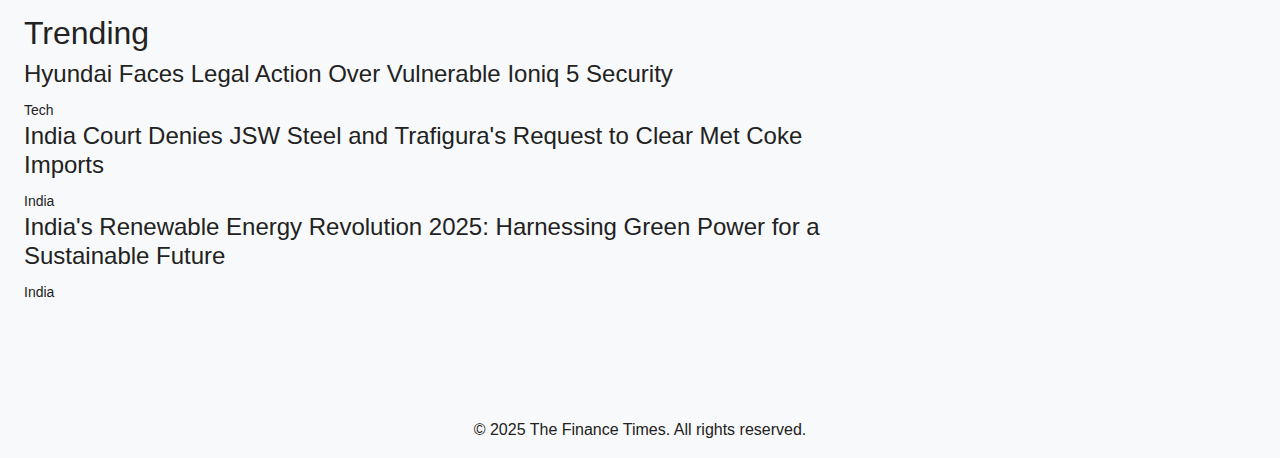
==== commit 9ee1cfcb: "Update index.html" ====
--- a/index.html
+++ b/index.html
@@ -107,15 +107,7 @@
         </section>
       </div>
 
-      <!-- RIGHT COLUMN: TOP STORIES (Updated to fetch from data.json) -->
-      <div class="col-lg-4">
-        <section class="top-stories">
-          <h2>Top Stories</h2>
-          <div id="topStoriesContainer" class="top-stories-list">
-            <!-- Top stories will be inserted dynamically from data.json -->
-          </div>
-        </section>
-      </div>
+  
     </div>
   </main>
 
--- a/style.css
+++ b/style.css
@@ -1,349 +1,596 @@
-/* Reset defaults */
-* {
+/* ==========================================================================
+   MODERN NEWS PORTAL LAYOUT - INSPIRED BY TOP NEWS SITES
+   ========================================================================== */
+:root {
+  /* Color Scheme */
+  --primary-color: #0056b3;      /* BBC Blue */
+  --secondary-color: #e31837;    /* CNN Red */
+  --accent-color: #ffd700;       /* Guardian Gold */
+  --text-color: #222;
+  --light-bg: #f8f9fa;
+  --card-bg: #ffffff;
+  --dark-bg: #1a1a1a;
+  --border-color: #e0e0e0;
+
+  /* Typography */
+  --font-family-base: 'Roboto', 'Helvetica Neue', Arial, sans-serif;
+  --font-family-heading: 'Playfair Display', serif;
+  --fs-base: clamp(1rem, 2vw, 1.125rem);
+  --fs-h1: clamp(1.8rem, 4vw, 2.5rem);
+  --fs-h2: clamp(1.5rem, 3.5vw, 2rem);
+  --fs-h3: clamp(1.3rem, 3vw, 1.75rem);
+  --fs-h4: clamp(1.1rem, 2.5vw, 1.5rem);
+  --fs-small: 0.85rem;
+
+  /* Spacing */
+  --container-padding: 1.5rem;
+  --section-margin: 2.5rem;
+  --grid-gap: 1.5rem;
+  --card-padding: 1.25rem;
+
+  /* Effects */
+  --shadow: 0 2px 8px rgba(0, 0, 0, 0.08);
+  --shadow-hover: 0 5px 15px rgba(0, 0, 0, 0.12);
+  --transition-speed: 0.25s;
+}
+
+/* ==========================================================================
+   BASE STYLES
+   ========================================================================== */
+body {
+  font-family: var(--font-family-base);
+  line-height: 1.6;
+  color: var(--text-color);
+  background: var(--light-bg);
   margin: 0;
   padding: 0;
-  box-sizing: border-box;
-}
-
-body {
-  font-family: 'Roboto', sans-serif;
-  background: #f4f4f4;
-  color: #333;
-  line-height: 1.6;
-}
-
-/* Header styles */
-header {
-  background: #222;
-  color: #fff;
-}
-.header-top {
-  max-width: 1200px;
+}
+
+a {
+  color: var(--primary-color);
+  text-decoration: none;
+  transition: color var(--transition-speed);
+}
+
+a:hover {
+  color: var(--secondary-color);
+}
+
+img {
+  max-width: 100%;
+  height: auto;
+}
+
+.container {
+  width: 100%;
+  max-width: 1280px;
   margin: 0 auto;
-  padding: 15px 20px;
+  padding: 0 var(--container-padding);
+}
+
+/* ==========================================================================
+   HEADER & NAVIGATION (BBC/CNN STYLE)
+   ========================================================================== */
+.site-header {
+  background: var(--dark-bg);
+  color: white;
+  padding: 0.75rem 0;
+  position: sticky;
+  top: 0;
+  z-index: 1000;
+  box-shadow: 0 2px 10px rgba(0, 0, 0, 0.2);
+}
+
+.header-container {
   display: flex;
   justify-content: space-between;
   align-items: center;
 }
-.logo {
-  font-size: 2rem;
-  font-weight: bold;
+
+.site-logo {
+  font-size: 1.8rem;
+  font-weight: 700;
+  font-family: var(--font-family-heading);
+  color: white;
+}
+
+.site-logo span {
+  color: var(--accent-color);
+}
+
+.main-nav {
+  display: flex;
+  gap: 1.5rem;
+}
+
+.main-nav a {
+  color: white;
+  font-weight: 500;
+  padding: 0.5rem 0;
+  position: relative;
+}
+
+.main-nav a:after {
+  content: '';
+  position: absolute;
+  bottom: 0;
+  left: 0;
+  width: 0;
+  height: 2px;
+  background: var(--accent-color);
+  transition: width var(--transition-speed);
+}
+
+.main-nav a:hover:after {
+  width: 100%;
+}
+
+.mobile-menu-toggle {
+  display: none;
+  background: none;
+  border: none;
+  color: white;
+  font-size: 1.5rem;
+  cursor: pointer;
+}
+
+/* ==========================================================================
+   NEWS TICKER (CNN STYLE)
+   ========================================================================== */
+.breaking-ticker {
+  background: var(--secondary-color);
+  color: white;
+  padding: 0.5rem 0;
+  font-weight: 700;
+}
+
+.ticker-container {
+  display: flex;
+  align-items: center;
+}
+
+.ticker-label {
+  background: black;
+  color: white;
+  padding: 0.25rem 0.75rem;
+  margin-right: 1rem;
   text-transform: uppercase;
-}
-
-/* Navbar: Horizontal for Larger Screens and Vertical for Small Screens */
-.navbar {
-  overflow-x: auto;
-}
-.navbar-nav {
-  display: flex;
-  flex-direction: row;
-  gap: 15px;
+  font-size: 0.8rem;
+}
+
+.ticker-content {
+  flex-grow: 1;
   white-space: nowrap;
-}
-.navbar .nav-item {
-  flex: 0 0 auto;
-}
-.navbar .nav-link {
-  font-weight: 500;
-  padding: 10px 14px;
-  border-radius: 6px;
-  transition: background 0.3s, transform 0.2s;
-  color: #fff;
-}
-.navbar .nav-link:hover,
-.navbar .nav-link.active {
-  background: #444;
-  transform: scale(1.05);
-}
-
-/* News Ticker */
-.news-ticker {
-  font-size: 0.95rem;
-}
-.news-ticker marquee {
-  color: #fff;
-}
-
-/* Hero section with futuristic style */
-.hero {
+  overflow: hidden;
+}
+
+/* ==========================================================================
+   MAIN CONTENT LAYOUT (GUARDIAN/BBC HYBRID)
+   ========================================================================== */
+.main-content {
+  display: grid;
+  grid-template-columns: 1fr;
+  gap: var(--section-margin);
+  padding: var(--section-margin) 0;
+}
+
+/* ==========================================================================
+   TOP STORIES SECTION (EQUAL WIDTH COLUMNS)
+   ========================================================================== */
+.top-stories-section {
+  display: grid;
+  grid-template-columns: 1fr 1fr;
+  gap: var(--grid-gap);
+}
+
+.breaking-news-column, 
+.top-stories-column {
+  display: flex;
+  flex-direction: column;
+}
+
+.section-header {
+  display: flex;
+  justify-content: space-between;
+  align-items: center;
+  margin-bottom: 1.5rem;
+  padding-bottom: 0.75rem;
+  border-bottom: 3px solid var(--primary-color);
+}
+
+.section-title {
+  font-size: var(--fs-h2);
+  font-family: var(--font-family-heading);
+  color: var(--primary-color);
+  margin: 0;
+}
+
+.view-all {
+  font-size: var(--fs-small);
+  text-transform: uppercase;
+  font-weight: 700;
+  letter-spacing: 0.5px;
+}
+
+/* Breaking News Card (BBC Style) */
+.breaking-card {
+  background: var(--card-bg);
+  border-radius: 4px;
+  overflow: hidden;
+  box-shadow: var(--shadow);
+  margin-bottom: var(--grid-gap);
+  transition: transform var(--transition-speed), box-shadow var(--transition-speed);
+}
+
+.breaking-card:hover {
+  transform: translateY(-5px);
+  box-shadow: var(--shadow-hover);
+}
+
+.breaking-card-large {
+  grid-column: span 2;
+}
+
+.breaking-card .image-wrapper {
   position: relative;
-  background: url('https://picsum.photos/1200/400?random=2') center/cover no-repeat;
-  height: 400px;
-  display: flex;
-  align-items: center;
-  justify-content: center;
+  padding-bottom: 56.25%;
   overflow: hidden;
 }
-.hero-overlay {
+
+.breaking-card .image-wrapper img {
   position: absolute;
   top: 0;
   left: 0;
   width: 100%;
   height: 100%;
-  background: linear-gradient(135deg, rgba(0, 0, 0, 0.6), rgba(0, 0, 0, 0.3));
-}
-.hero-content {
+  object-fit: cover;
+}
+
+.breaking-card .card-content {
+  padding: var(--card-padding);
+}
+
+.breaking-card .category-tag {
+  display: inline-block;
+  background: var(--secondary-color);
+  color: white;
+  font-size: var(--fs-small);
+  font-weight: 700;
+  padding: 0.25rem 0.75rem;
+  border-radius: 3px;
+  margin-bottom: 0.75rem;
+  text-transform: uppercase;
+}
+
+.breaking-card .card-title {
+  font-size: var(--fs-h3);
+  font-family: var(--font-family-heading);
+  margin: 0 0 0.75rem;
+  line-height: 1.3;
+}
+
+.breaking-card .card-excerpt {
+  color: #555;
+  margin-bottom: 1rem;
+}
+
+.breaking-card .card-meta {
+  display: flex;
+  justify-content: space-between;
+  font-size: var(--fs-small);
+  color: #777;
+}
+
+/* ==========================================================================
+   FEATURED STORIES GRID (CNN STYLE)
+   ========================================================================== */
+.featured-stories {
+  display: grid;
+  grid-template-columns: repeat(auto-fit, minmax(300px, 1fr));
+  gap: var(--grid-gap);
+  margin-top: var(--section-margin);
+}
+
+.featured-card {
+  background: var(--card-bg);
+  border-radius: 4px;
+  overflow: hidden;
+  box-shadow: var(--shadow);
+  transition: transform var(--transition-speed);
+}
+
+.featured-card:hover {
+  transform: translateY(-3px);
+}
+
+.featured-card .image-wrapper {
+  height: 180px;
+  overflow: hidden;
+}
+
+.featured-card .image-wrapper img {
+  width: 100%;
+  height: 100%;
+  object-fit: cover;
+  transition: transform 0.5s ease;
+}
+
+.featured-card:hover .image-wrapper img {
+  transform: scale(1.05);
+}
+
+.featured-card .card-content {
+  padding: var(--card-padding);
+}
+
+.featured-card .card-title {
+  font-size: var(--fs-h4);
+  margin: 0 0 0.5rem;
+  line-height: 1.3;
+}
+
+.featured-card .card-meta {
+  font-size: var(--fs-small);
+  color: #777;
+}
+
+/* ==========================================================================
+   TRENDING NOW SECTION (BBC STYLE)
+   ========================================================================== */
+.trending-section {
+  background: var(--dark-bg);
+  color: white;
+  padding: var(--section-margin) 0;
+}
+
+.trending-container {
+  display: grid;
+  grid-template-columns: repeat(auto-fit, minmax(250px, 1fr));
+  gap: var(--grid-gap);
+}
+
+.trending-card {
+  display: flex;
+  gap: 1rem;
+  align-items: center;
+}
+
+.trending-number {
+  font-size: 2rem;
+  font-weight: 700;
+  color: var(--accent-color);
+  min-width: 2.5rem;
+}
+
+.trending-content h3 {
+  font-size: var(--fs-h4);
+  margin: 0 0 0.5rem;
+}
+
+.trending-content p {
+  font-size: var(--fs-small);
+  color: #ccc;
+  margin: 0;
+}
+
+/* ==========================================================================
+   NEWSLETTER SECTION (GUARDIAN STYLE)
+   ========================================================================== */
+.newsletter-section {
+  background: var(--primary-color);
+  color: white;
+  padding: var(--section-margin) 0;
+  text-align: center;
+}
+
+.newsletter-content {
+  max-width: 600px;
+  margin: 0 auto;
+}
+
+.newsletter-content h2 {
+  font-size: var(--fs-h2);
+  margin-bottom: 1rem;
+}
+
+.newsletter-content p {
+  margin-bottom: 1.5rem;
+  opacity: 0.9;
+}
+
+.newsletter-form {
+  display: flex;
+  max-width: 400px;
+  margin: 0 auto;
+}
+
+.newsletter-form input {
+  flex-grow: 1;
+  padding: 0.75rem 1rem;
+  border: none;
+  border-radius: 4px 0 0 4px;
+  font-size: 1rem;
+}
+
+.newsletter-form button {
+  background: var(--accent-color);
+  color: var(--text-color);
+  border: none;
+  padding: 0 1.5rem;
+  font-weight: 700;
+  border-radius: 0 4px 4px 0;
+  cursor: pointer;
+  transition: background var(--transition-speed);
+}
+
+.newsletter-form button:hover {
+  background: #ffc600;
+}
+
+/* ==========================================================================
+   FOOTER (HYBRID STYLE)
+   ========================================================================== */
+.site-footer {
+  background: var(--dark-bg);
+  color: white;
+  padding: var(--section-margin) 0 0;
+}
+
+.footer-grid {
+  display: grid;
+  grid-template-columns: repeat(auto-fit, minmax(200px, 1fr));
+  gap: 2rem;
+  margin-bottom: var(--section-margin);
+}
+
+.footer-column h3 {
+  font-size: var(--fs-h4);
+  margin-bottom: 1.5rem;
   position: relative;
-  color: #fff;
+  padding-bottom: 0.75rem;
+}
+
+.footer-column h3:after {
+  content: '';
+  position: absolute;
+  bottom: 0;
+  left: 0;
+  width: 50px;
+  height: 2px;
+  background: var(--accent-color);
+}
+
+.footer-column ul {
+  list-style: none;
+  padding: 0;
+  margin: 0;
+}
+
+.footer-column li {
+  margin-bottom: 0.75rem;
+}
+
+.footer-column a {
+  color: #ccc;
+  transition: color var(--transition-speed);
+}
+
+.footer-column a:hover {
+  color: white;
+}
+
+.footer-bottom {
+  background: #111;
+  padding: 1.5rem 0;
   text-align: center;
-  z-index: 1;
-}
-.hero-content h1 {
-  font-size: 3rem;
-  margin-bottom: 10px;
-  text-transform: uppercase;
-  letter-spacing: 2px;
-}
-.hero-content p {
-  font-size: 1.2rem;
-  margin-bottom: 20px;
-}
-.hero-content .btn {
-  font-size: 1rem;
-  padding: 12px 24px;
-  border-radius: 30px;
-  transition: background 0.3s, transform 0.3s;
-  background: #ff4500;
-  color: white;
-  font-weight: bold;
-}
-.hero-content .btn:hover {
+  font-size: var(--fs-small);
+  color: #777;
+}
+
+/* ==========================================================================
+   RESPONSIVE ADJUSTMENTS
+   ========================================================================== */
+@media (max-width: 1024px) {
+  .top-stories-section {
+    grid-template-columns: 1fr;
+  }
+  
+  .breaking-card-large {
+    grid-column: span 1;
+  }
+}
+
+@media (max-width: 768px) {
+  .main-nav {
+    display: none;
+    position: absolute;
+    top: 100%;
+    left: 0;
+    right: 0;
+    background: var(--dark-bg);
+    flex-direction: column;
+    padding: 1rem;
+    gap: 0.5rem;
+  }
+  
+  .main-nav.active {
+    display: flex;
+  }
+  
+  .mobile-menu-toggle {
+    display: block;
+  }
+  
+  .ticker-label {
+    display: none;
+  }
+  
+  .featured-stories {
+    grid-template-columns: 1fr;
+  }
+}
+
+@media (max-width: 480px) {
+  :root {
+    --container-padding: 1rem;
+    --section-margin: 1.5rem;
+    --grid-gap: 1rem;
+  }
+  
+  .newsletter-form {
+    flex-direction: column;
+  }
+  
+  .newsletter-form input,
+  .newsletter-form button {
+    width: 100%;
+    border-radius: 4px;
+  }
+  
+  .newsletter-form button {
+    margin-top: 0.5rem;
+    padding: 0.75rem;
+  }
+}
+
+/* ==========================================================================
+   SPECIAL EFFECTS & ENHANCEMENTS
+   ========================================================================== */
+/* Breaking news pulse effect */
+@keyframes pulse {
+  0% { box-shadow: 0 0 0 0 rgba(220, 53, 69, 0.4); }
+  70% { box-shadow: 0 0 0 10px rgba(220, 53, 69, 0); }
+  100% { box-shadow: 0 0 0 0 rgba(220, 53, 69, 0); }
+}
+
+.breaking-card .category-tag.breaking {
+  animation: pulse 1.5s infinite;
+}
+
+/* Hover zoom effect */
+.hover-zoom {
+  overflow: hidden;
+}
+
+.hover-zoom img {
+  transition: transform 0.5s ease;
+}
+
+.hover-zoom:hover img {
   transform: scale(1.1);
-  background: #ff5722;
-}
-
-/* Main Content */
-main {
-  max-width: 1200px;
-  margin: 30px auto;
-  padding: 0 20px;
-}
-
-.latest-news h2,
-.trending-news h2 {
-  font-size: 2rem;
-  margin-bottom: 20px;
-  border-bottom: 3px solid #222;
-  padding-bottom: 5px;
-}
-
-/* 4x4 Grid for Posts Below Hero */
-.news-grid {
-  display: grid;
-  grid-template-columns: repeat(4, 1fr); /* 4 columns */
-  gap: 20px;
-  margin: 30px 0;
-}
-
-.news-card {
-  background: #fff;
-  border-radius: 10px;
-  overflow: hidden;
-  box-shadow: 0 2px 6px rgba(0, 0, 0, 0.1);
-  cursor: pointer;
-  transition: transform 0.3s ease, box-shadow 0.3s ease;
-}
-
-.news-card:hover {
-  transform: translateY(-8px);
-  box-shadow: 0 5px 15px rgba(0, 0, 0, 0.2);
-}
-
-.news-card img {
+}
+
+/* Gradient underline */
+.gradient-underline {
+  position: relative;
+}
+
+.gradient-underline:after {
+  content: '';
+  position: absolute;
+  bottom: -5px;
+  left: 0;
   width: 100%;
-  height: 150px; /* Smaller image for posts */
-  object-fit: cover;
-}
-
-.news-card-content {
-  padding: 15px;
-}
-
-.news-card-content h3 {
-  font-size: 1.2rem;
-  margin-bottom: 12px;
-  text-transform: uppercase;
-  color: #222;
-}
-
-.news-card-content p {
-  font-size: 1rem;
-  margin-bottom: 12px;
-  color: #555;
-}
-
-.news-card-content small {
-  color: #777;
-  font-weight: bold;
-}
-
-/* Trending List Styles */
-.trending-list {
-  display: flex;
-  flex-direction: column;
-  gap: 18px;
-}
-.trending-item {
-  background: #fff;
-  padding: 12px 18px;
-  border-radius: 8px;
-  display: flex;
-  align-items: center;
-  box-shadow: 0 3px 6px rgba(0, 0, 0, 0.1);
-  transition: background 0.3s, transform 0.2s;
-  cursor: pointer;
-}
-.trending-item:hover {
-  background: #f8f8f8;
-  transform: scale(1.02);
-}
-.trending-item img {
-  width: 85px;
-  height: 65px;
-  object-fit: cover;
-  margin-right: 15px;
-  border-radius: 5px;
-}
-.trending-item-content h4 {
-  font-size: 1.1rem;
-  margin-bottom: 5px;
-  text-transform: uppercase;
-}
-.trending-item-content small {
-  color: #777;
-}
-
-/* Breaking News Section - Reduced Size */
-.breaking-news {
-  max-width: 600px;
-  margin: 20px auto;
-  padding: 15px;
-  background: #fff;
-  border-radius: 8px;
-  box-shadow: 0 2px 6px rgba(0, 0, 0, 0.1);
-}
-
-.breaking-news h2 {
-  font-size: 1.4rem;
-  padding-bottom: 8px;
-  border-bottom: 2px solid #222;
-  margin-bottom: 12px;
-}
-
-.breaking-news-list {
-  display: flex;
-  flex-direction: column;
-  gap: 10px;
-}
-
-/* Breaking News Item */
-.breaking-news-item {
-  display: flex;
-  align-items: center;
-  gap: 12px;
-  padding: 10px;
-  border-radius: 6px;
-  transition: background 0.3s ease-in-out;
-  cursor: pointer;
-}
-
-.breaking-news-item:hover {
-  background: #f9f9f9;
-}
-
-/* Image Size */
-.breaking-news-item img {
-  width: 70px;
-  height: 55px;
-  object-fit: cover;
-  border-radius: 4px;
-}
-
-/* Text Content */
-.breaking-news-content {
-  flex: 1;
-  padding-left: 20px; /* Added padding to ensure text is visible */
-  padding-right: 20px;
-}
-
-.breaking-news-content h3 {
-  font-size: 1rem;
-  font-weight: 600;
-  margin-bottom: 4px;
-  text-transform: capitalize;
-}
-
-.breaking-news-content p {
-  font-size: 0.85rem;
-  color: #555;
-  max-width: 100%;
-  white-space: normal;
-}
-
-/* Mobile View Adjustments */
-@media (max-width: 768px) {
-  .breaking-news {
-    max-width: 100%;
-  }
-
-  .breaking-news-item {
-    flex-direction: row;
-    align-items: center;
-  }
-
-  .breaking-news-item img {
-    width: 80px;
-    height: 60px;
-  }
-
-  .breaking-news-content p {
-    font-size: 0.9rem;
-    max-width: 100%;
-  }
-}
-
-/* Footer */
-footer {
-  background: #222;
-  color: #fff;
-  text-align: center;
-  padding: 18px 20px;
-  margin-top: 40px;
-  font-size: 0.95rem;
-}
-
-/* Responsive Navbar: Change to vertical on smaller screens */
-@media (max-width: 768px) {
-  .navbar {
-    display: flex;
-    flex-direction: column;
-    gap: 10px;
-  }
-
-  .navbar-nav {
-    flex-direction: column;
-    gap: 0;
-  }
-
-  .navbar .nav-item {
-    width: 100%; /* Make each nav item take full width */
-    text-align: center;
-  }
-
-  .navbar .nav-link {
-    padding: 12px;
-    font-size: 1.2rem;
-  }
-}
-
-/* Mobile Optimization */
-@media (max-width: 768px) {
-  .hero {
-    height: 320px;
-  }
-
-  .hero-content h1 {
-    font-size: 2.5rem;
-  }
-}
+  height: 2px;
+  background: linear-gradient(90deg, var(--primary-color), var(--secondary-color));
+}
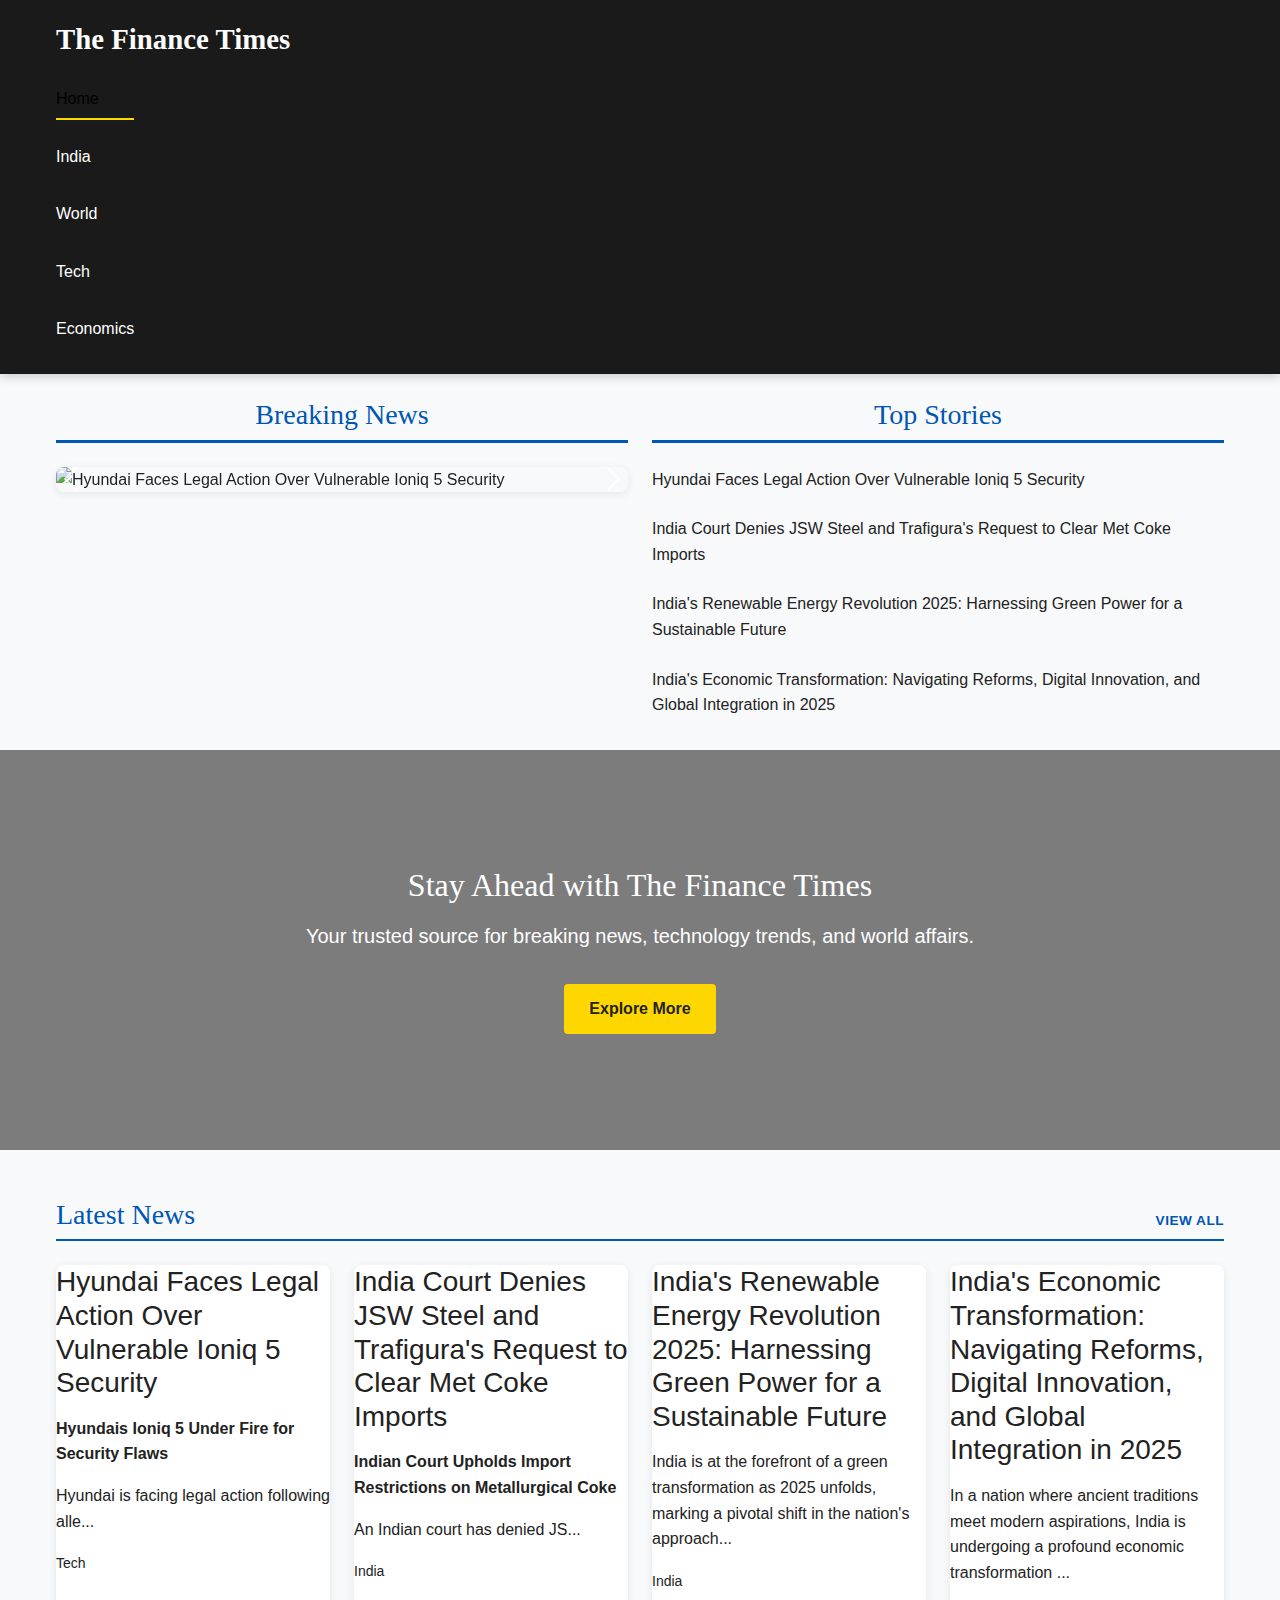
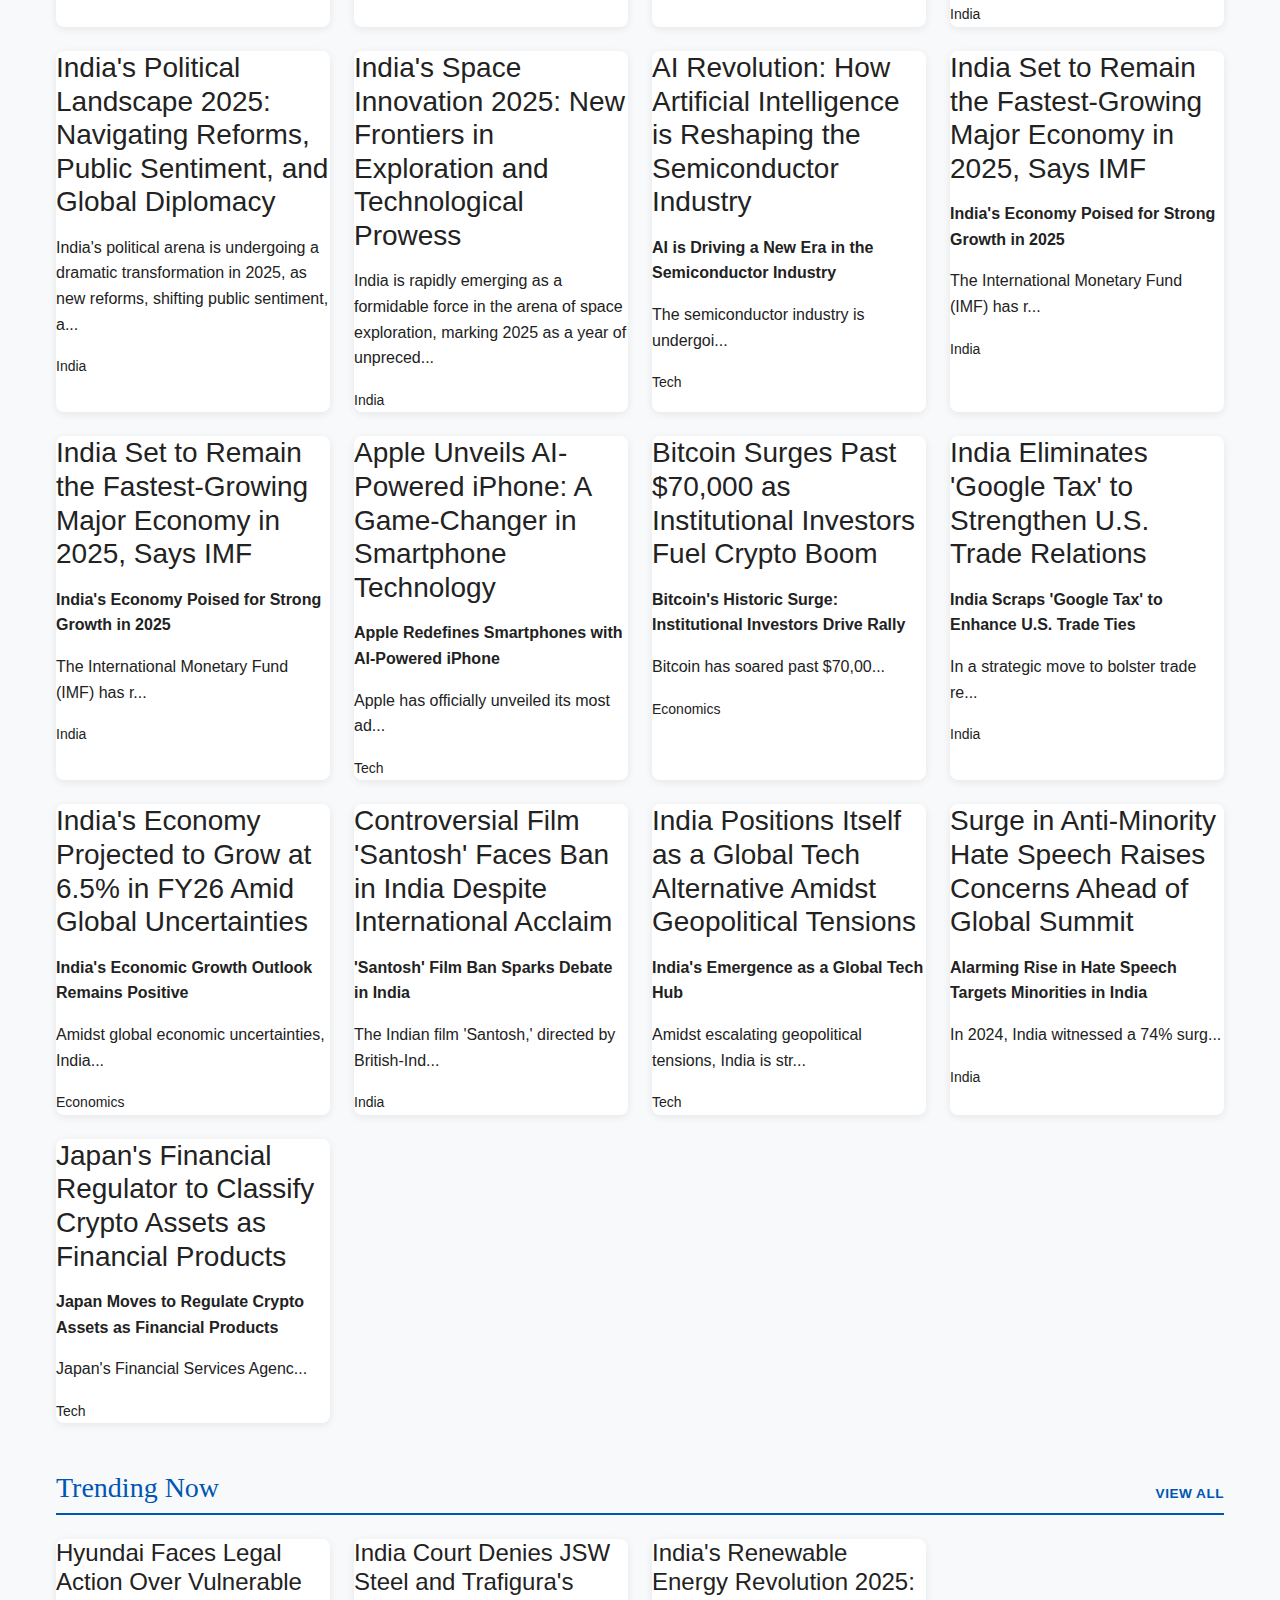
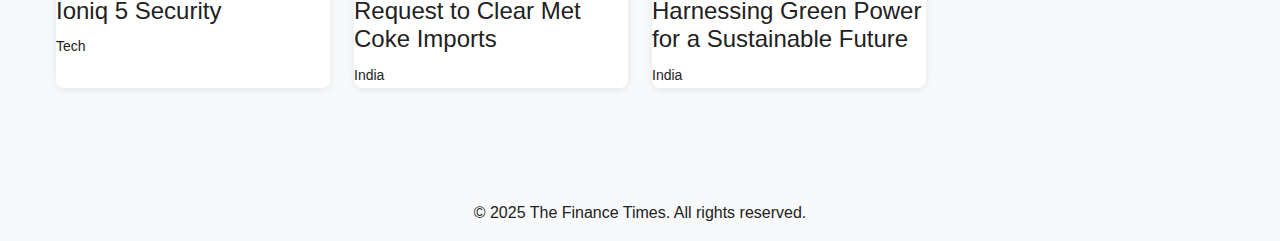
==== commit 727e28bc: "Update index.html" ====
--- a/index.html
+++ b/index.html
@@ -90,24 +90,115 @@
   <!-- Main Content -->
   <main class="container my-5">
     <div class="row">
-      <!-- LEFT COLUMN: LATEST NEWS -->
-      <div class="col-lg-8">
+      <!-- MAIN CONTENT COLUMN -->
+      <div class="col-12">
         <section class="latest-news">
-          <h2>Latest News</h2>
-          <div id="newsContainer" class="news-grid row row-cols-1 row-cols-sm-2 row-cols-md-2 g-4">
-            <!-- News cards will be inserted here dynamically -->
+          <div class="section-header">
+            <h2 class="section-title">Latest News</h2>
+            <a href="#" class="view-all">View All</a>
+          </div>
+          
+          <div id="newsContainer" class="news-grid">
+            <!-- Featured Article (will be first in dynamic content) -->
+            <article class="news-card featured-article">
+              <div class="news-image">
+                <img src="https://picsum.photos/800/450?random=1" alt="Featured news">
+              </div>
+              <div class="news-content">
+                <span class="news-category">Finance</span>
+                <h3 class="news-title">Global Markets React to New Economic Policies With Significant Changes</h3>
+                <p class="news-excerpt">Major financial markets worldwide showed volatile trading as investors digested the latest central bank announcements. Analysts predict continued turbulence in the coming weeks.</p>
+                <div class="news-meta">2 hours ago • By Sarah Johnson</div>
+              </div>
+            </article>
+            
+            <!-- Regular News Cards -->
+            <article class="news-card">
+              <div class="news-image">
+                <img src="https://picsum.photos/400/225?random=2" alt="News image">
+              </div>
+              <div class="news-content">
+                <span class="news-category">Technology</span>
+                <h3 class="news-title">New AI Regulation Framework Proposed by European Commission</h3>
+                <div class="news-meta">5 hours ago • By Michael Chen</div>
+              </div>
+            </article>
+            
+            <article class="news-card">
+              <div class="news-image">
+                <img src="https://picsum.photos/400/225?random=3" alt="News image">
+              </div>
+              <div class="news-content">
+                <span class="news-category">Markets</span>
+                <h3 class="news-title">Commodity Prices Surge Amid Supply Chain Disruptions</h3>
+                <div class="news-meta">7 hours ago • By Robert Williams</div>
+              </div>
+            </article>
+            
+            <article class="news-card">
+              <div class="news-image">
+                <img src="https://picsum.photos/400/225?random=4" alt="News image">
+              </div>
+              <div class="news-content">
+                <span class="news-category">Banking</span>
+                <h3 class="news-title">Major Banks Report Strong Q2 Earnings Despite Economic Uncertainty</h3>
+                <div class="news-meta">9 hours ago • By Elizabeth Taylor</div>
+              </div>
+            </article>
+            
+            <article class="news-card">
+              <div class="news-image">
+                <img src="https://picsum.photos/400/225?random=5" alt="News image">
+              </div>
+              <div class="news-content">
+                <span class="news-category">Startups</span>
+                <h3 class="news-title">Fintech Startup Raises $150M in Series C Funding Round</h3>
+                <div class="news-meta">Yesterday • By David Kim</div>
+              </div>
+            </article>
           </div>
         </section>
 
         <section class="trending-news my-5">
-          <h2>Trending</h2>
+          <div class="section-header">
+            <h2 class="section-title">Trending Now</h2>
+            <a href="#" class="view-all">View All</a>
+          </div>
           <div id="trendingContainer" class="trending-list">
-            <!-- Trending news will be inserted here dynamically -->
+            <article class="trending-item">
+              <div class="trending-number">1</div>
+              <div class="trending-content">
+                <h3 class="trending-title">Bitcoin Surges Past $50,000 Amid Institutional Adoption</h3>
+                <p class="trending-meta">3 hours ago • 1,245 reads</p>
+              </div>
+            </article>
+            
+            <article class="trending-item">
+              <div class="trending-number">2</div>
+              <div class="trending-content">
+                <h3 class="trending-title">Federal Reserve Signals Potential Rate Hike Timeline</h3>
+                <p class="trending-meta">5 hours ago • 982 reads</p>
+              </div>
+            </article>
+            
+            <article class="trending-item">
+              <div class="trending-number">3</div>
+              <div class="trending-content">
+                <h3 class="trending-title">Sustainable Investing Gains Momentum Among Pension Funds</h3>
+                <p class="trending-meta">7 hours ago • 756 reads</p>
+              </div>
+            </article>
+            
+            <article class="trending-item">
+              <div class="trending-number">4</div>
+              <div class="trending-content">
+                <h3 class="trending-title">Major Merger Creates New Banking Giant in Asia-Pacific</h3>
+                <p class="trending-meta">9 hours ago • 632 reads</p>
+              </div>
+            </article>
           </div>
         </section>
       </div>
-
-  
     </div>
   </main>
 
--- a/style.css
+++ b/style.css
@@ -1,11 +1,11 @@
 /* ==========================================================================
-   MODERN NEWS PORTAL LAYOUT - INSPIRED BY TOP NEWS SITES
+   BASE RESET & GLOBAL STYLES
    ========================================================================== */
 :root {
   /* Color Scheme */
-  --primary-color: #0056b3;      /* BBC Blue */
-  --secondary-color: #e31837;    /* CNN Red */
-  --accent-color: #ffd700;       /* Guardian Gold */
+  --primary-color: #0056b3;      /* Primary brand color */
+  --secondary-color: #e31837;    /* Accent color */
+  --accent-color: #ffd700;       /* Highlight color */
   --text-color: #222;
   --light-bg: #f8f9fa;
   --card-bg: #ffffff;
@@ -15,16 +15,16 @@
   /* Typography */
   --font-family-base: 'Roboto', 'Helvetica Neue', Arial, sans-serif;
   --font-family-heading: 'Playfair Display', serif;
-  --fs-base: clamp(1rem, 2vw, 1.125rem);
-  --fs-h1: clamp(1.8rem, 4vw, 2.5rem);
-  --fs-h2: clamp(1.5rem, 3.5vw, 2rem);
-  --fs-h3: clamp(1.3rem, 3vw, 1.75rem);
-  --fs-h4: clamp(1.1rem, 2.5vw, 1.5rem);
+  --fs-base: 1rem;
+  --fs-h1: 2rem;
+  --fs-h2: 1.75rem;
+  --fs-h3: 1.5rem;
+  --fs-h4: 1.25rem;
   --fs-small: 0.85rem;
 
   /* Spacing */
-  --container-padding: 1.5rem;
-  --section-margin: 2.5rem;
+  --container-padding: 1rem;
+  --section-margin: 2rem;
   --grid-gap: 1.5rem;
   --card-padding: 1.25rem;
 
@@ -34,16 +34,23 @@
   --transition-speed: 0.25s;
 }
 
-/* ==========================================================================
-   BASE STYLES
-   ========================================================================== */
+* {
+  box-sizing: border-box;
+  margin: 0;
+  padding: 0;
+}
+
+html {
+  font-size: 16px;
+  overflow-x: hidden;
+}
+
 body {
   font-family: var(--font-family-base);
   line-height: 1.6;
   color: var(--text-color);
   background: var(--light-bg);
-  margin: 0;
-  padding: 0;
+  overflow-x: hidden;
 }
 
 a {
@@ -59,58 +66,65 @@
 img {
   max-width: 100%;
   height: auto;
+  display: block;
 }
 
 .container {
   width: 100%;
-  max-width: 1280px;
+  max-width: 1200px;
   margin: 0 auto;
   padding: 0 var(--container-padding);
 }
 
 /* ==========================================================================
-   HEADER & NAVIGATION (BBC/CNN STYLE)
+   HEADER STYLES
    ========================================================================== */
-.site-header {
+header {
   background: var(--dark-bg);
   color: white;
-  padding: 0.75rem 0;
+  padding: 1rem 0;
   position: sticky;
   top: 0;
   z-index: 1000;
   box-shadow: 0 2px 10px rgba(0, 0, 0, 0.2);
 }
 
-.header-container {
+.header-top {
   display: flex;
   justify-content: space-between;
   align-items: center;
-}
-
-.site-logo {
+  flex-wrap: wrap;
+}
+
+.logo {
   font-size: 1.8rem;
   font-weight: 700;
   font-family: var(--font-family-heading);
   color: white;
-}
-
-.site-logo span {
-  color: var(--accent-color);
-}
-
-.main-nav {
-  display: flex;
-  gap: 1.5rem;
-}
-
-.main-nav a {
+  margin-bottom: 0.5rem;
+}
+
+.navbar {
+  width: 100%;
+}
+
+.navbar-nav {
+  display: flex;
+  flex-wrap: wrap;
+  gap: 1rem;
+  list-style: none;
+  padding: 0;
+  margin: 0;
+}
+
+.nav-link {
   color: white;
   font-weight: 500;
   padding: 0.5rem 0;
   position: relative;
 }
 
-.main-nav a:after {
+.nav-link:after {
   content: '';
   position: absolute;
   bottom: 0;
@@ -121,81 +135,195 @@
   transition: width var(--transition-speed);
 }
 
-.main-nav a:hover:after {
-  width: 100%;
-}
-
-.mobile-menu-toggle {
+.nav-link:hover:after,
+.nav-link.active:after {
+  width: 100%;
+}
+
+/* ==========================================================================
+   BREAKING & TOP STORIES SECTION
+   ========================================================================== */
+.breaking-top-stories {
+  margin-top: var(--section-margin);
+}
+
+.breaking-news, 
+.top-stories {
+  margin-bottom: var(--section-margin);
+}
+
+.breaking-news h2,
+.top-stories h2 {
+  font-size: var(--fs-h2);
+  font-family: var(--font-family-heading);
+  color: var(--primary-color);
+  margin-bottom: 1.5rem;
+  padding-bottom: 0.5rem;
+  border-bottom: 3px solid var(--primary-color);
+  text-align: center;
+}
+
+/* Carousel styles */
+.carousel {
+  border-radius: 8px;
+  overflow: hidden;
+  box-shadow: var(--shadow);
+}
+
+.carousel-inner {
+  position: relative;
+  width: 100%;
+  overflow: hidden;
+}
+
+.carousel-item {
+  position: relative;
   display: none;
-  background: none;
-  border: none;
+  float: left;
+  width: 100%;
+  margin-right: -100%;
+  backface-visibility: hidden;
+  transition: transform 0.6s ease-in-out;
+}
+
+.carousel-item.active {
+  display: block;
+}
+
+.carousel-control-prev,
+.carousel-control-next {
+  width: 5%;
+  opacity: 0.8;
+}
+
+.carousel-control-prev:hover,
+.carousel-control-next:hover {
+  opacity: 1;
+}
+
+/* Top stories list */
+.top-stories-list {
+  display: grid;
+  gap: 1.5rem;
+}
+
+.story-card {
+  display: flex;
+  gap: 1rem;
+  padding: 1rem;
+  background: var(--card-bg);
+  border-radius: 8px;
+  box-shadow: var(--shadow);
+  transition: transform var(--transition-speed), box-shadow var(--transition-speed);
+}
+
+.story-card:hover {
+  transform: translateY(-3px);
+  box-shadow: var(--shadow-hover);
+}
+
+.story-card img {
+  width: 120px;
+  height: 90px;
+  object-fit: cover;
+  border-radius: 4px;
+  flex-shrink: 0;
+}
+
+.story-content {
+  flex: 1;
+}
+
+.story-content h3 {
+  font-size: var(--fs-h4);
+  margin-bottom: 0.5rem;
+  line-height: 1.3;
+}
+
+.story-content p {
+  font-size: var(--fs-small);
+  color: #666;
+  margin-bottom: 0.5rem;
+}
+
+.story-meta {
+  font-size: 0.75rem;
+  color: #888;
+}
+
+/* ==========================================================================
+   HERO SECTION
+   ========================================================================== */
+.hero {
+  position: relative;
+  height: 400px;
+  background: url('https://picsum.photos/1200/400?random=1') no-repeat center center;
+  background-size: cover;
+  margin-bottom: var(--section-margin);
+  display: flex;
+  align-items: center;
+  justify-content: center;
   color: white;
-  font-size: 1.5rem;
-  cursor: pointer;
+  text-align: center;
+  padding: 0 var(--container-padding);
+}
+
+.hero-overlay {
+  position: absolute;
+  top: 0;
+  left: 0;
+  width: 100%;
+  height: 100%;
+  background: rgba(0, 0, 0, 0.5);
+}
+
+.hero-content {
+  position: relative;
+  z-index: 1;
+  max-width: 800px;
+}
+
+.hero-content h1 {
+  font-size: var(--fs-h1);
+  font-family: var(--font-family-heading);
+  margin-bottom: 1rem;
+}
+
+.hero-content p {
+  font-size: var(--fs-h4);
+  margin-bottom: 2rem;
+}
+
+.btn {
+  display: inline-block;
+  padding: 0.75rem 1.5rem;
+  background: var(--accent-color);
+  color: #222;
+  font-weight: 700;
+  border-radius: 4px;
+  transition: all var(--transition-speed);
+}
+
+.btn:hover {
+  background: #ffc600;
+  transform: translateY(-2px);
 }
 
 /* ==========================================================================
-   NEWS TICKER (CNN STYLE)
+   MAIN CONTENT AREA - REDESIGNED NEWS GRID
    ========================================================================== */
-.breaking-ticker {
-  background: var(--secondary-color);
-  color: white;
-  padding: 0.5rem 0;
-  font-weight: 700;
-}
-
-.ticker-container {
-  display: flex;
-  align-items: center;
-}
-
-.ticker-label {
-  background: black;
-  color: white;
-  padding: 0.25rem 0.75rem;
-  margin-right: 1rem;
-  text-transform: uppercase;
-  font-size: 0.8rem;
-}
-
-.ticker-content {
-  flex-grow: 1;
-  white-space: nowrap;
-  overflow: hidden;
-}
-
-/* ==========================================================================
-   MAIN CONTENT LAYOUT (GUARDIAN/BBC HYBRID)
-   ========================================================================== */
-.main-content {
-  display: grid;
-  grid-template-columns: 1fr;
-  gap: var(--section-margin);
-  padding: var(--section-margin) 0;
-}
-
-/* ==========================================================================
-   TOP STORIES SECTION (EQUAL WIDTH COLUMNS)
-   ========================================================================== */
-.top-stories-section {
-  display: grid;
-  grid-template-columns: 1fr 1fr;
-  gap: var(--grid-gap);
-}
-
-.breaking-news-column, 
-.top-stories-column {
-  display: flex;
-  flex-direction: column;
+main {
+  margin-bottom: var(--section-margin);
+  padding: 0 var(--container-padding);
 }
 
 .section-header {
   display: flex;
   justify-content: space-between;
-  align-items: center;
+  align-items: flex-end;
   margin-bottom: 1.5rem;
-  padding-bottom: 0.75rem;
-  border-bottom: 3px solid var(--primary-color);
+  border-bottom: 2px solid var(--primary-color);
+  padding-bottom: 0.5rem;
 }
 
 .section-title {
@@ -207,390 +335,290 @@
 
 .view-all {
   font-size: var(--fs-small);
+  color: var(--primary-color);
   text-transform: uppercase;
   font-weight: 700;
   letter-spacing: 0.5px;
 }
 
-/* Breaking News Card (BBC Style) */
-.breaking-card {
+/* Modern News Grid Layout */
+.news-grid {
+  display: grid;
+  grid-template-columns: repeat(4, 1fr);
+  grid-template-rows: auto;
+  gap: var(--grid-gap);
+  margin-bottom: var(--section-margin);
+}
+
+/* Featured Article (Top Left) */
+.featured-article {
+  grid-column: span 2;
+  grid-row: span 2;
+  display: flex;
+  flex-direction: column;
   background: var(--card-bg);
-  border-radius: 4px;
+  border-radius: 8px;
   overflow: hidden;
   box-shadow: var(--shadow);
-  margin-bottom: var(--grid-gap);
-  transition: transform var(--transition-speed), box-shadow var(--transition-speed);
-}
-
-.breaking-card:hover {
-  transform: translateY(-5px);
+  transition: transform var(--transition-speed);
+}
+
+.featured-article:hover {
+  transform: translateY(-3px);
   box-shadow: var(--shadow-hover);
 }
 
-.breaking-card-large {
-  grid-column: span 2;
-}
-
-.breaking-card .image-wrapper {
+.featured-image {
   position: relative;
-  padding-bottom: 56.25%;
+  width: 100%;
+  padding-top: 60%;
   overflow: hidden;
 }
 
-.breaking-card .image-wrapper img {
+.featured-image img {
   position: absolute;
   top: 0;
   left: 0;
   width: 100%;
   height: 100%;
   object-fit: cover;
-}
-
-.breaking-card .card-content {
-  padding: var(--card-padding);
-}
-
-.breaking-card .category-tag {
+  transition: transform 0.5s ease;
+}
+
+.featured-article:hover .featured-image img {
+  transform: scale(1.03);
+}
+
+.featured-content {
+  padding: 1.5rem;
+  flex-grow: 1;
+}
+
+.featured-category {
   display: inline-block;
   background: var(--secondary-color);
   color: white;
-  font-size: var(--fs-small);
+  font-size: 0.75rem;
   font-weight: 700;
   padding: 0.25rem 0.75rem;
-  border-radius: 3px;
-  margin-bottom: 0.75rem;
+  border-radius: 4px;
+  margin-bottom: 1rem;
   text-transform: uppercase;
 }
 
-.breaking-card .card-title {
-  font-size: var(--fs-h3);
+.featured-title {
+  font-size: 1.5rem;
+  font-weight: 700;
+  line-height: 1.3;
+  margin-bottom: 1rem;
+  color: var(--text-color);
   font-family: var(--font-family-heading);
-  margin: 0 0 0.75rem;
-  line-height: 1.3;
-}
-
-.breaking-card .card-excerpt {
+}
+
+.featured-excerpt {
+  font-size: 1rem;
   color: #555;
-  margin-bottom: 1rem;
-}
-
-.breaking-card .card-meta {
-  display: flex;
-  justify-content: space-between;
+  line-height: 1.5;
+  margin-bottom: 1.5rem;
+}
+
+.featured-meta {
   font-size: var(--fs-small);
   color: #777;
 }
 
-/* ==========================================================================
-   FEATURED STORIES GRID (CNN STYLE)
-   ========================================================================== */
-.featured-stories {
-  display: grid;
-  grid-template-columns: repeat(auto-fit, minmax(300px, 1fr));
-  gap: var(--grid-gap);
-  margin-top: var(--section-margin);
-}
-
-.featured-card {
+/* Standard News Cards */
+.news-card {
   background: var(--card-bg);
-  border-radius: 4px;
+  border-radius: 8px;
   overflow: hidden;
   box-shadow: var(--shadow);
   transition: transform var(--transition-speed);
-}
-
-.featured-card:hover {
+  display: flex;
+  flex-direction: column;
+}
+
+.news-card:hover {
   transform: translateY(-3px);
-}
-
-.featured-card .image-wrapper {
-  height: 180px;
+  box-shadow: var(--shadow-hover);
+}
+
+.news-image {
+  position: relative;
+  width: 100%;
+  padding-top: 56.25%; /* 16:9 aspect ratio */
   overflow: hidden;
 }
 
-.featured-card .image-wrapper img {
+.news-image img {
+  position: absolute;
+  top: 0;
+  left: 0;
   width: 100%;
   height: 100%;
   object-fit: cover;
   transition: transform 0.5s ease;
 }
 
-.featured-card:hover .image-wrapper img {
+.news-card:hover .news-image img {
   transform: scale(1.05);
 }
 
-.featured-card .card-content {
-  padding: var(--card-padding);
-}
-
-.featured-card .card-title {
-  font-size: var(--fs-h4);
-  margin: 0 0 0.5rem;
-  line-height: 1.3;
-}
-
-.featured-card .card-meta {
-  font-size: var(--fs-small);
-  color: #777;
-}
-
-/* ==========================================================================
-   TRENDING NOW SECTION (BBC STYLE)
-   ========================================================================== */
-.trending-section {
-  background: var(--dark-bg);
-  color: white;
-  padding: var(--section-margin) 0;
-}
-
-.trending-container {
-  display: grid;
-  grid-template-columns: repeat(auto-fit, minmax(250px, 1fr));
-  gap: var(--grid-gap);
-}
-
-.trending-card {
-  display: flex;
-  gap: 1rem;
-  align-items: center;
-}
-
-.trending-number {
-  font-size: 2rem;
-  font-weight: 700;
-  color: var(--accent-color);
-  min-width: 2.5rem;
-}
-
-.trending-content h3 {
-  font-size: var(--fs-h4);
-  margin: 0 0 0.5rem;
-}
-
-.trending-content p {
-  font-size: var(--fs-small);
-  color: #ccc;
-  margin: 0;
-}
-
-/* ==========================================================================
-   NEWSLETTER SECTION (GUARDIAN STYLE)
-   ========================================================================== */
-.newsletter-section {
+.news-content {
+  padding: 1rem;
+  flex-grow: 1;
+}
+
+.news-category {
+  display: inline-block;
   background: var(--primary-color);
   color: white;
-  padding: var(--section-margin) 0;
-  text-align: center;
-}
-
-.newsletter-content {
-  max-width: 600px;
-  margin: 0 auto;
-}
-
-.newsletter-content h2 {
-  font-size: var(--fs-h2);
-  margin-bottom: 1rem;
-}
-
-.newsletter-content p {
-  margin-bottom: 1.5rem;
-  opacity: 0.9;
-}
-
-.newsletter-form {
-  display: flex;
-  max-width: 400px;
-  margin: 0 auto;
-}
-
-.newsletter-form input {
+  font-size: 0.7rem;
+  font-weight: 700;
+  padding: 0.2rem 0.6rem;
+  border-radius: 4px;
+  margin-bottom: 0.75rem;
+  text-transform: uppercase;
+}
+
+.news-title {
+  font-size: 1.1rem;
+  font-weight: 700;
+  line-height: 1.4;
+  margin-bottom: 0.5rem;
+  color: var(--text-color);
+}
+
+.news-meta {
+  font-size: 0.8rem;
+  color: #777;
+  margin-top: auto;
+}
+
+/* Secondary Featured Article (Top Right) */
+.secondary-featured {
+  grid-column: span 2;
+  display: grid;
+  grid-template-columns: 1fr 1fr;
+  gap: var(--grid-gap);
+}
+
+/* Trending News Section */
+.trending-news {
+  margin-top: 3rem;
+}
+
+.trending-list {
+  display: grid;
+  grid-template-columns: repeat(4, 1fr);
+  gap: var(--grid-gap);
+}
+
+.trending-item {
+  display: flex;
+  flex-direction: column;
+  background: var(--card-bg);
+  border-radius: 8px;
+  box-shadow: var(--shadow);
+  overflow: hidden;
+}
+
+.trending-number {
+  font-size: 1.2rem;
+  font-weight: 700;
+  color: var(--secondary-color);
+  padding: 0.8rem;
+  background: rgba(227, 24, 55, 0.1);
+}
+
+.trending-content {
+  padding: 0.8rem;
   flex-grow: 1;
-  padding: 0.75rem 1rem;
-  border: none;
-  border-radius: 4px 0 0 4px;
+}
+
+.trending-title {
   font-size: 1rem;
-}
-
-.newsletter-form button {
-  background: var(--accent-color);
-  color: var(--text-color);
-  border: none;
-  padding: 0 1.5rem;
-  font-weight: 700;
-  border-radius: 0 4px 4px 0;
-  cursor: pointer;
-  transition: background var(--transition-speed);
-}
-
-.newsletter-form button:hover {
-  background: #ffc600;
+  font-weight: 600;
+  margin-bottom: 0.5rem;
+  line-height: 1.4;
 }
 
 /* ==========================================================================
-   FOOTER (HYBRID STYLE)
+   RESPONSIVE ADJUSTMENTS FOR NEWS GRID
    ========================================================================== */
-.site-footer {
-  background: var(--dark-bg);
-  color: white;
-  padding: var(--section-margin) 0 0;
-}
-
-.footer-grid {
-  display: grid;
-  grid-template-columns: repeat(auto-fit, minmax(200px, 1fr));
-  gap: 2rem;
-  margin-bottom: var(--section-margin);
-}
-
-.footer-column h3 {
-  font-size: var(--fs-h4);
-  margin-bottom: 1.5rem;
-  position: relative;
-  padding-bottom: 0.75rem;
-}
-
-.footer-column h3:after {
-  content: '';
-  position: absolute;
-  bottom: 0;
-  left: 0;
-  width: 50px;
-  height: 2px;
-  background: var(--accent-color);
-}
-
-.footer-column ul {
-  list-style: none;
-  padding: 0;
-  margin: 0;
-}
-
-.footer-column li {
-  margin-bottom: 0.75rem;
-}
-
-.footer-column a {
-  color: #ccc;
-  transition: color var(--transition-speed);
-}
-
-.footer-column a:hover {
-  color: white;
-}
-
-.footer-bottom {
-  background: #111;
-  padding: 1.5rem 0;
-  text-align: center;
-  font-size: var(--fs-small);
-  color: #777;
-}
-
-/* ==========================================================================
-   RESPONSIVE ADJUSTMENTS
-   ========================================================================== */
-@media (max-width: 1024px) {
-  .top-stories-section {
+@media (max-width: 1200px) {
+  .news-grid {
+    grid-template-columns: repeat(3, 1fr);
+  }
+  
+  .featured-article {
+    grid-column: span 3;
+  }
+  
+  .secondary-featured {
+    grid-column: span 3;
+    grid-template-columns: 1fr 1fr 1fr;
+  }
+  
+  .trending-list {
+    grid-template-columns: repeat(3, 1fr);
+  }
+}
+
+@media (max-width: 992px) {
+  .news-grid {
+    grid-template-columns: repeat(2, 1fr);
+  }
+  
+  .featured-article {
+    grid-column: span 2;
+  }
+  
+  .secondary-featured {
+    grid-column: span 2;
+    grid-template-columns: 1fr 1fr;
+  }
+  
+  .trending-list {
+    grid-template-columns: repeat(2, 1fr);
+  }
+}
+
+@media (max-width: 768px) {
+  .news-grid {
     grid-template-columns: 1fr;
   }
   
-  .breaking-card-large {
+  .featured-article {
     grid-column: span 1;
   }
-}
-
-@media (max-width: 768px) {
-  .main-nav {
-    display: none;
-    position: absolute;
-    top: 100%;
-    left: 0;
-    right: 0;
-    background: var(--dark-bg);
+  
+  .secondary-featured {
+    grid-column: span 1;
+    grid-template-columns: 1fr;
+  }
+  
+  .trending-list {
+    grid-template-columns: 1fr;
+  }
+  
+  .featured-title {
+    font-size: 1.3rem;
+  }
+}
+
+@media (max-width: 576px) {
+  .section-header {
     flex-direction: column;
-    padding: 1rem;
+    align-items: flex-start;
     gap: 0.5rem;
   }
   
-  .main-nav.active {
-    display: flex;
-  }
-  
-  .mobile-menu-toggle {
-    display: block;
-  }
-  
-  .ticker-label {
-    display: none;
-  }
-  
-  .featured-stories {
-    grid-template-columns: 1fr;
-  }
-}
-
-@media (max-width: 480px) {
-  :root {
-    --container-padding: 1rem;
-    --section-margin: 1.5rem;
-    --grid-gap: 1rem;
-  }
-  
-  .newsletter-form {
-    flex-direction: column;
-  }
-  
-  .newsletter-form input,
-  .newsletter-form button {
-    width: 100%;
-    border-radius: 4px;
-  }
-  
-  .newsletter-form button {
-    margin-top: 0.5rem;
-    padding: 0.75rem;
-  }
-}
-
-/* ==========================================================================
-   SPECIAL EFFECTS & ENHANCEMENTS
-   ========================================================================== */
-/* Breaking news pulse effect */
-@keyframes pulse {
-  0% { box-shadow: 0 0 0 0 rgba(220, 53, 69, 0.4); }
-  70% { box-shadow: 0 0 0 10px rgba(220, 53, 69, 0); }
-  100% { box-shadow: 0 0 0 0 rgba(220, 53, 69, 0); }
-}
-
-.breaking-card .category-tag.breaking {
-  animation: pulse 1.5s infinite;
-}
-
-/* Hover zoom effect */
-.hover-zoom {
-  overflow: hidden;
-}
-
-.hover-zoom img {
-  transition: transform 0.5s ease;
-}
-
-.hover-zoom:hover img {
-  transform: scale(1.1);
-}
-
-/* Gradient underline */
-.gradient-underline {
-  position: relative;
-}
-
-.gradient-underline:after {
-  content: '';
-  position: absolute;
-  bottom: -5px;
-  left: 0;
-  width: 100%;
-  height: 2px;
-  background: linear-gradient(90deg, var(--primary-color), var(--secondary-color));
-}
+  .featured-title {
+    font-size: 1.1rem;
+  }
+  
+  .featured-excerpt {
+    font-size: 0.9rem;
+  }
+}
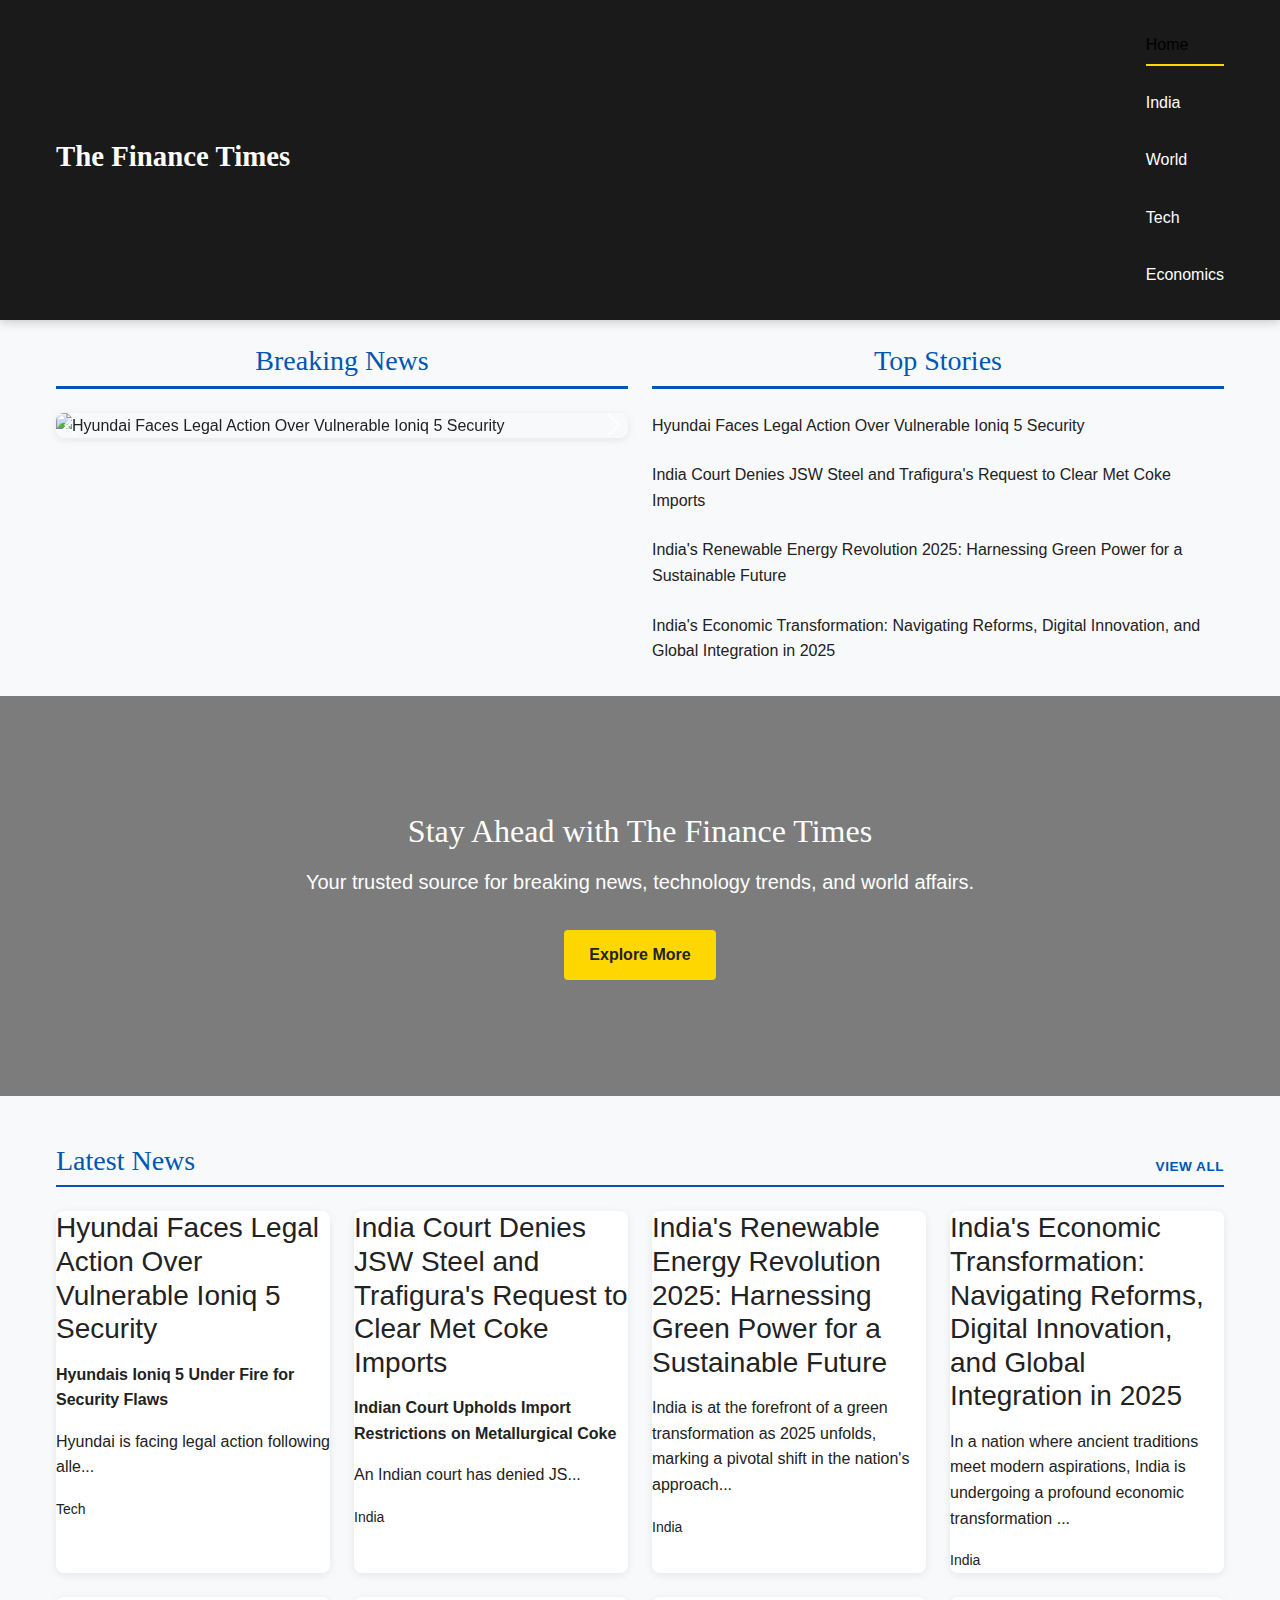
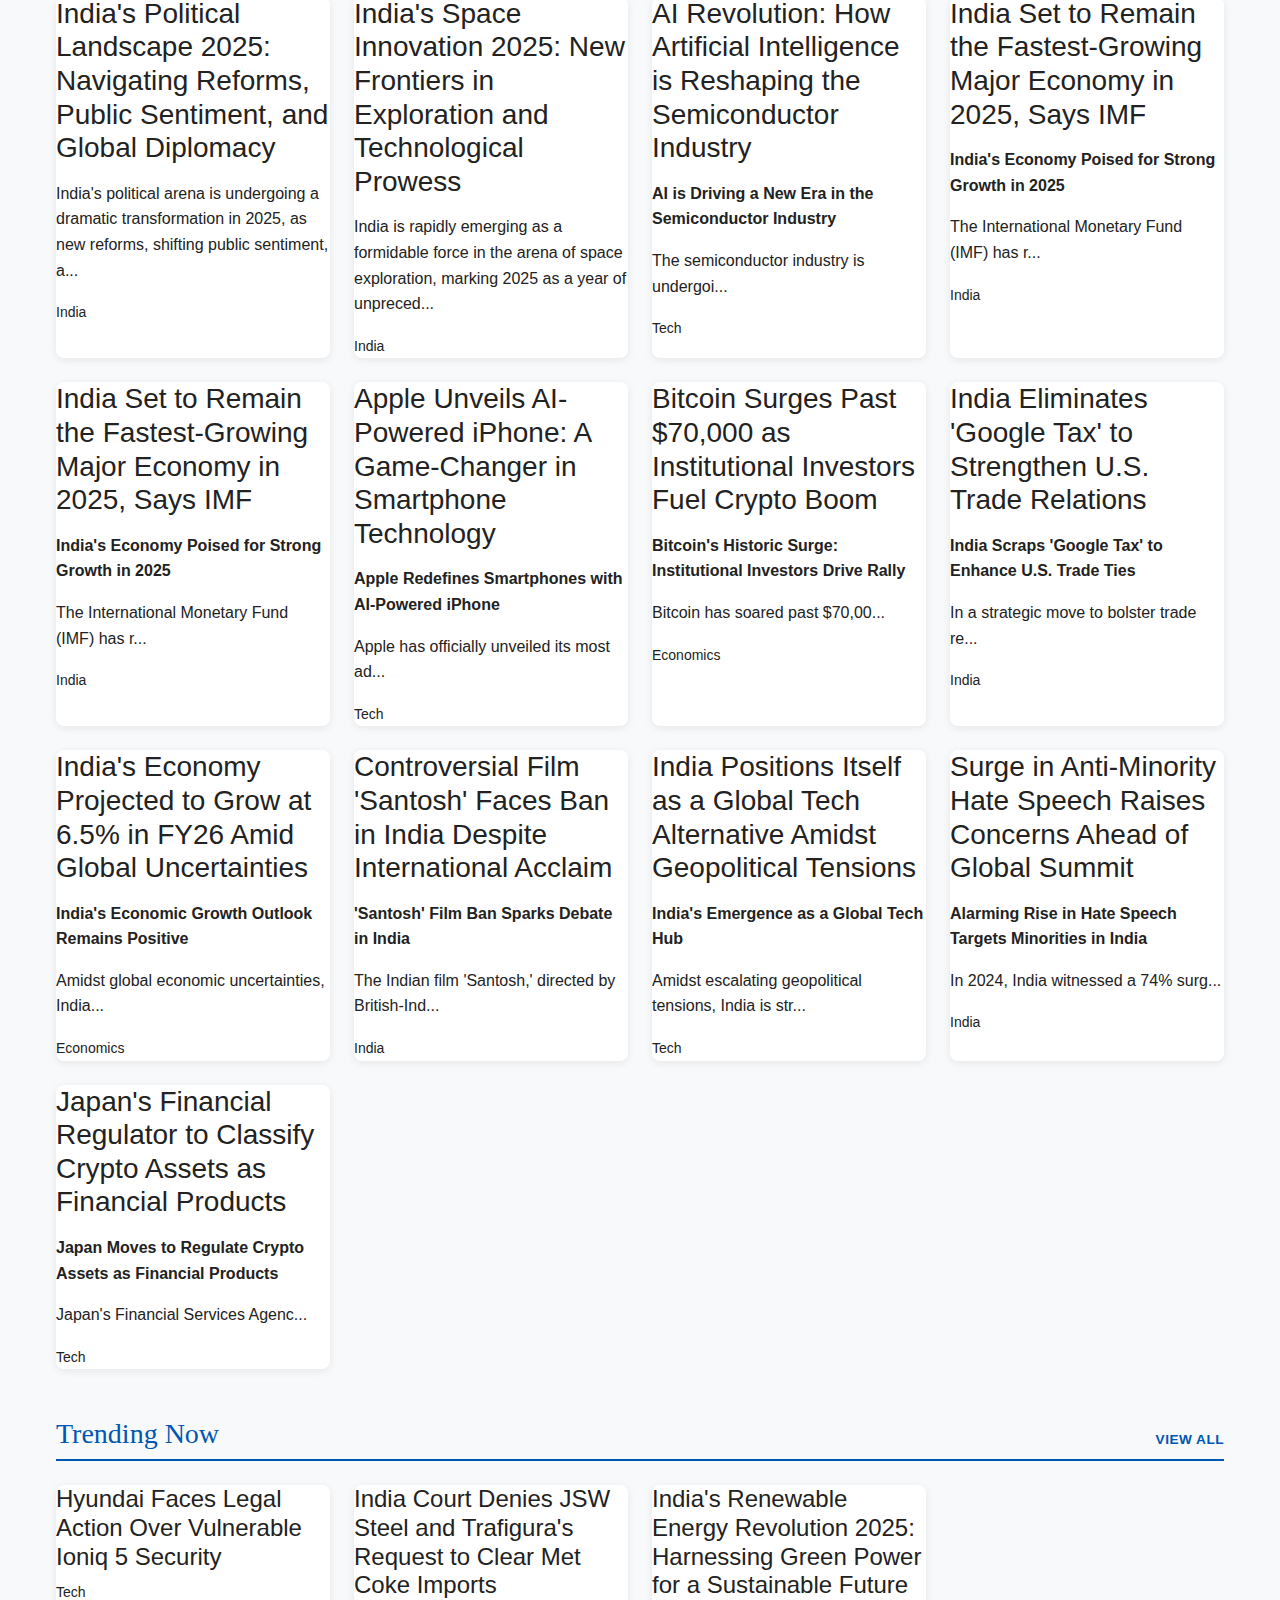
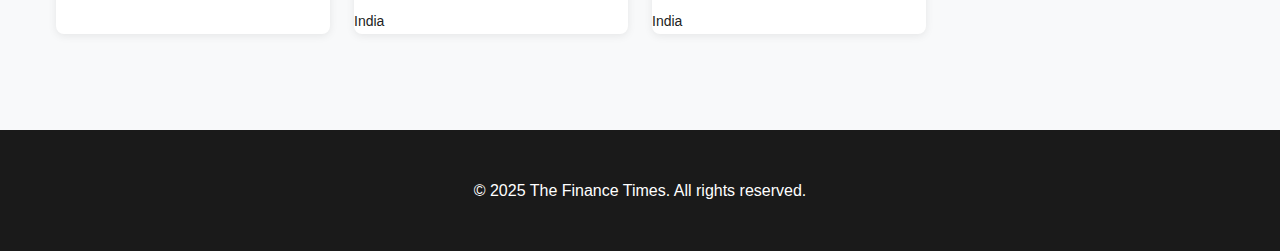
==== commit b6df973f: "Update index.html" ====
--- a/index.html
+++ b/index.html
@@ -21,6 +21,16 @@
   <meta name="twitter:title" content="The Finance Times" />
   <meta name="twitter:description" content="Stay updated with the latest breaking news, trending stories, and in-depth analyses from around the world." />
   <meta name="twitter:image" content="https://picsum.photos/1200/400?random=1" />
+
+ <!-- Google Tag Manager -->
+  <script async src="https://www.googletagmanager.com/gtag/js?id=G-K9KZ60761N"></script>
+  <script>
+    window.dataLayer = window.dataLayer || [];
+    function gtag(){dataLayer.push(arguments);}
+    gtag('js', new Date());
+    gtag('config', 'G-K9KZ60761N');
+  </script>
+
 
   <!-- Bootstrap & Styles -->
   <link href="https://cdn.jsdelivr.net/npm/bootstrap@5.3.0/dist/css/bootstrap.min.css" rel="stylesheet" crossorigin="anonymous" />
--- a/style.css
+++ b/style.css
@@ -3,9 +3,9 @@
    ========================================================================== */
 :root {
   /* Color Scheme */
-  --primary-color: #0056b3;      /* Primary brand color */
-  --secondary-color: #e31837;    /* Accent color */
-  --accent-color: #ffd700;       /* Highlight color */
+  --primary-color: #0056b3;
+  --secondary-color: #e31837;
+  --accent-color: #ffd700;
   --text-color: #222;
   --light-bg: #f8f9fa;
   --card-bg: #ffffff;
@@ -97,6 +97,7 @@
 }
 
 .logo {
+  position: absolute;
   font-size: 1.8rem;
   font-weight: 700;
   font-family: var(--font-family-heading);
@@ -115,6 +116,7 @@
   list-style: none;
   padding: 0;
   margin: 0;
+  margin-left: auto; /* Moves the navbar content to the right */
 }
 
 .nav-link {
@@ -368,14 +370,15 @@
   box-shadow: var(--shadow-hover);
 }
 
-.featured-image {
+.news-image {
   position: relative;
   width: 100%;
-  padding-top: 60%;
+  height: 0;
+  padding-top: 56.25%; /* 16:9 aspect ratio */
   overflow: hidden;
 }
 
-.featured-image img {
+.news-image img {
   position: absolute;
   top: 0;
   left: 0;
@@ -385,16 +388,20 @@
   transition: transform 0.5s ease;
 }
 
-.featured-article:hover .featured-image img {
+.featured-article:hover .news-image img {
   transform: scale(1.03);
 }
 
-.featured-content {
+.news-content {
   padding: 1.5rem;
   flex-grow: 1;
 }
 
-.featured-category {
+.featured-article .news-content {
+  padding: 1.5rem;
+}
+
+.news-category {
   display: inline-block;
   background: var(--secondary-color);
   color: white;
@@ -406,25 +413,40 @@
   text-transform: uppercase;
 }
 
-.featured-title {
-  font-size: 1.5rem;
+.news-title {
+  font-size: 1.1rem;
   font-weight: 700;
-  line-height: 1.3;
-  margin-bottom: 1rem;
+  line-height: 1.4;
+  margin-bottom: 0.5rem;
   color: var(--text-color);
   font-family: var(--font-family-heading);
 }
 
-.featured-excerpt {
-  font-size: 1rem;
+.featured-article .news-title {
+  font-size: 1.5rem;
+  margin-bottom: 1rem;
+}
+
+.news-excerpt {
+  font-size: 0.95rem;
   color: #555;
   line-height: 1.5;
-  margin-bottom: 1.5rem;
-}
-
-.featured-meta {
+  margin-bottom: 1rem;
+  display: -webkit-box;
+  -webkit-line-clamp: 3;
+  -webkit-box-orient: vertical;
+  overflow: hidden;
+}
+
+.featured-article .news-excerpt {
+  font-size: 1rem;
+  -webkit-line-clamp: 4;
+}
+
+.news-meta {
   font-size: var(--fs-small);
   color: #777;
+  margin-top: auto;
 }
 
 /* Standard News Cards */
@@ -443,71 +465,11 @@
   box-shadow: var(--shadow-hover);
 }
 
-.news-image {
-  position: relative;
-  width: 100%;
-  padding-top: 56.25%; /* 16:9 aspect ratio */
-  overflow: hidden;
-}
-
-.news-image img {
-  position: absolute;
-  top: 0;
-  left: 0;
-  width: 100%;
-  height: 100%;
-  object-fit: cover;
-  transition: transform 0.5s ease;
-}
-
 .news-card:hover .news-image img {
   transform: scale(1.05);
 }
 
-.news-content {
-  padding: 1rem;
-  flex-grow: 1;
-}
-
-.news-category {
-  display: inline-block;
-  background: var(--primary-color);
-  color: white;
-  font-size: 0.7rem;
-  font-weight: 700;
-  padding: 0.2rem 0.6rem;
-  border-radius: 4px;
-  margin-bottom: 0.75rem;
-  text-transform: uppercase;
-}
-
-.news-title {
-  font-size: 1.1rem;
-  font-weight: 700;
-  line-height: 1.4;
-  margin-bottom: 0.5rem;
-  color: var(--text-color);
-}
-
-.news-meta {
-  font-size: 0.8rem;
-  color: #777;
-  margin-top: auto;
-}
-
-/* Secondary Featured Article (Top Right) */
-.secondary-featured {
-  grid-column: span 2;
-  display: grid;
-  grid-template-columns: 1fr 1fr;
-  gap: var(--grid-gap);
-}
-
 /* Trending News Section */
-.trending-news {
-  margin-top: 3rem;
-}
-
 .trending-list {
   display: grid;
   grid-template-columns: repeat(4, 1fr);
@@ -516,23 +478,32 @@
 
 .trending-item {
   display: flex;
-  flex-direction: column;
   background: var(--card-bg);
   border-radius: 8px;
   box-shadow: var(--shadow);
   overflow: hidden;
+  transition: transform var(--transition-speed);
+}
+
+.trending-item:hover {
+  transform: translateY(-3px);
+  box-shadow: var(--shadow-hover);
 }
 
 .trending-number {
   font-size: 1.2rem;
   font-weight: 700;
   color: var(--secondary-color);
-  padding: 0.8rem;
+  padding: 1rem;
   background: rgba(227, 24, 55, 0.1);
+  display: flex;
+  align-items: center;
+  justify-content: center;
+  min-width: 50px;
 }
 
 .trending-content {
-  padding: 0.8rem;
+  padding: 1rem;
   flex-grow: 1;
 }
 
@@ -541,6 +512,21 @@
   font-weight: 600;
   margin-bottom: 0.5rem;
   line-height: 1.4;
+}
+
+.trending-meta {
+  font-size: 0.8rem;
+  color: #777;
+}
+
+/* ==========================================================================
+   FOOTER
+   ========================================================================== */
+footer {
+  background: var(--dark-bg);
+  color: white;
+  padding: 2rem 0;
+  text-align: center;
 }
 
 /* ==========================================================================
@@ -555,11 +541,6 @@
     grid-column: span 3;
   }
   
-  .secondary-featured {
-    grid-column: span 3;
-    grid-template-columns: 1fr 1fr 1fr;
-  }
-  
   .trending-list {
     grid-template-columns: repeat(3, 1fr);
   }
@@ -574,11 +555,6 @@
     grid-column: span 2;
   }
   
-  .secondary-featured {
-    grid-column: span 2;
-    grid-template-columns: 1fr 1fr;
-  }
-  
   .trending-list {
     grid-template-columns: repeat(2, 1fr);
   }
@@ -593,16 +569,11 @@
     grid-column: span 1;
   }
   
-  .secondary-featured {
-    grid-column: span 1;
-    grid-template-columns: 1fr;
-  }
-  
   .trending-list {
     grid-template-columns: 1fr;
   }
   
-  .featured-title {
+  .featured-article .news-title {
     font-size: 1.3rem;
   }
 }
@@ -614,11 +585,20 @@
     gap: 0.5rem;
   }
   
-  .featured-title {
+  .featured-article .news-title {
     font-size: 1.1rem;
   }
   
-  .featured-excerpt {
+  .featured-article .news-excerpt {
     font-size: 0.9rem;
   }
-}
+  
+  .trending-item {
+    flex-direction: column;
+  }
+  
+  .trending-number {
+    padding: 0.5rem;
+    justify-content: flex-start;
+  }
+}
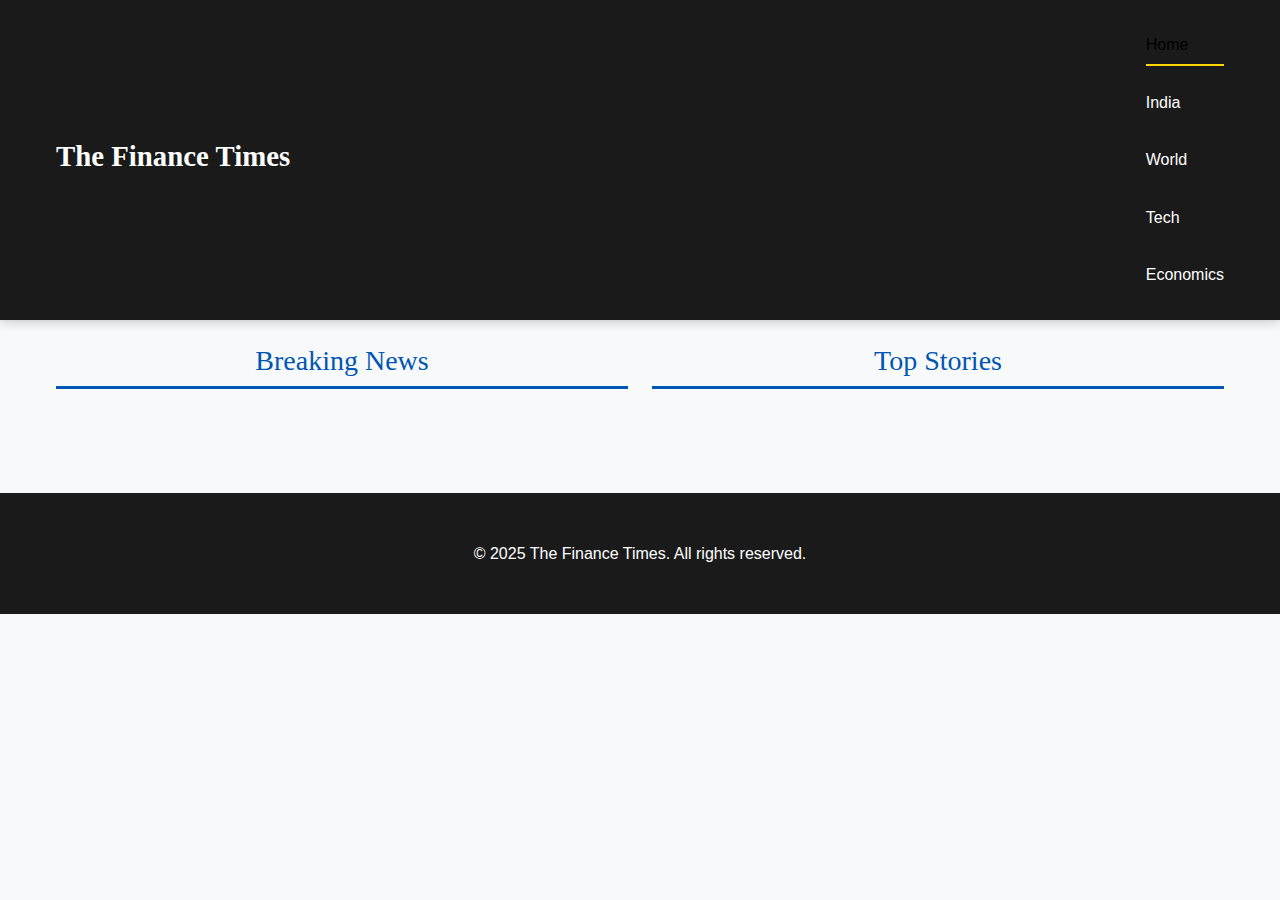
==== commit 4fce25c4: "Update index.html" ====
--- a/index.html
+++ b/index.html
@@ -3,6 +3,9 @@
 <head>
   <meta charset="UTF-8" />
   <meta name="viewport" content="width=device-width, initial-scale=1.0" />
+
+  <!-- Google Adsense -->
+  <meta name="google-adsense-account" content="ca-pub-9260288636900184">
   
   <title>The Finance Times</title>
   <meta name="description" content="Stay updated with the latest breaking news, trending stories, and in-depth analyses from around the world." />
@@ -22,7 +25,7 @@
   <meta name="twitter:description" content="Stay updated with the latest breaking news, trending stories, and in-depth analyses from around the world." />
   <meta name="twitter:image" content="https://picsum.photos/1200/400?random=1" />
 
- <!-- Google Tag Manager -->
+  <!-- Google Tag Manager -->
   <script async src="https://www.googletagmanager.com/gtag/js?id=G-K9KZ60761N"></script>
   <script>
     window.dataLayer = window.dataLayer || [];
@@ -30,7 +33,6 @@
     gtag('js', new Date());
     gtag('config', 'G-K9KZ60761N');
   </script>
-
 
   <!-- Bootstrap & Styles -->
   <link href="https://cdn.jsdelivr.net/npm/bootstrap@5.3.0/dist/css/bootstrap.min.css" rel="stylesheet" crossorigin="anonymous" />
@@ -41,7 +43,7 @@
   <!-- Header -->
   <header>
     <div class="header-top container">
-      <div class="logo">The Finance Times</div>
+      <a href="https://news.dpal.site" class="logo">The Finance Times</a>
       <nav class="navbar">
         <ul class="navbar-nav">
           <li class="nav-item"><a class="nav-link active" href="#" data-category="all">Home</a></li>
@@ -65,17 +67,11 @@
             <div class="carousel-inner" id="breakingNewsContainer">
               <!-- Breaking news items will be inserted dynamically here -->
             </div>
-            <button class="carousel-control-prev" type="button" data-bs-target="#breakingNewsCarousel" data-bs-slide="prev">
-              <span class="carousel-control-prev-icon" aria-hidden="true"></span>
-            </button>
-            <button class="carousel-control-next" type="button" data-bs-target="#breakingNewsCarousel" data-bs-slide="next">
-              <span class="carousel-control-next-icon" aria-hidden="true"></span>
-            </button>
           </div>
         </section>
       </div>
 
-      <!-- RIGHT COLUMN: Top Stories -->
+      <!-- RIGHT COLUMN: Top Stories (Vertical Scrolling) -->
       <div class="col-lg-6">
         <section class="top-stories">
           <h2 class="text-center">Top Stories</h2>
@@ -86,131 +82,6 @@
       </div>
     </div>
   </section>
-
-  <!-- Hero Section -->
-  <section class="hero">
-    <div class="hero-overlay"></div>
-    <div class="hero-content">
-      <h1>Stay Ahead with The Finance Times</h1>
-      <p>Your trusted source for breaking news, technology trends, and world affairs.</p>
-      <a href="#" class="btn">Explore More</a>
-    </div>
-  </section>
-
-  <!-- Main Content -->
-  <main class="container my-5">
-    <div class="row">
-      <!-- MAIN CONTENT COLUMN -->
-      <div class="col-12">
-        <section class="latest-news">
-          <div class="section-header">
-            <h2 class="section-title">Latest News</h2>
-            <a href="#" class="view-all">View All</a>
-          </div>
-          
-          <div id="newsContainer" class="news-grid">
-            <!-- Featured Article (will be first in dynamic content) -->
-            <article class="news-card featured-article">
-              <div class="news-image">
-                <img src="https://picsum.photos/800/450?random=1" alt="Featured news">
-              </div>
-              <div class="news-content">
-                <span class="news-category">Finance</span>
-                <h3 class="news-title">Global Markets React to New Economic Policies With Significant Changes</h3>
-                <p class="news-excerpt">Major financial markets worldwide showed volatile trading as investors digested the latest central bank announcements. Analysts predict continued turbulence in the coming weeks.</p>
-                <div class="news-meta">2 hours ago • By Sarah Johnson</div>
-              </div>
-            </article>
-            
-            <!-- Regular News Cards -->
-            <article class="news-card">
-              <div class="news-image">
-                <img src="https://picsum.photos/400/225?random=2" alt="News image">
-              </div>
-              <div class="news-content">
-                <span class="news-category">Technology</span>
-                <h3 class="news-title">New AI Regulation Framework Proposed by European Commission</h3>
-                <div class="news-meta">5 hours ago • By Michael Chen</div>
-              </div>
-            </article>
-            
-            <article class="news-card">
-              <div class="news-image">
-                <img src="https://picsum.photos/400/225?random=3" alt="News image">
-              </div>
-              <div class="news-content">
-                <span class="news-category">Markets</span>
-                <h3 class="news-title">Commodity Prices Surge Amid Supply Chain Disruptions</h3>
-                <div class="news-meta">7 hours ago • By Robert Williams</div>
-              </div>
-            </article>
-            
-            <article class="news-card">
-              <div class="news-image">
-                <img src="https://picsum.photos/400/225?random=4" alt="News image">
-              </div>
-              <div class="news-content">
-                <span class="news-category">Banking</span>
-                <h3 class="news-title">Major Banks Report Strong Q2 Earnings Despite Economic Uncertainty</h3>
-                <div class="news-meta">9 hours ago • By Elizabeth Taylor</div>
-              </div>
-            </article>
-            
-            <article class="news-card">
-              <div class="news-image">
-                <img src="https://picsum.photos/400/225?random=5" alt="News image">
-              </div>
-              <div class="news-content">
-                <span class="news-category">Startups</span>
-                <h3 class="news-title">Fintech Startup Raises $150M in Series C Funding Round</h3>
-                <div class="news-meta">Yesterday • By David Kim</div>
-              </div>
-            </article>
-          </div>
-        </section>
-
-        <section class="trending-news my-5">
-          <div class="section-header">
-            <h2 class="section-title">Trending Now</h2>
-            <a href="#" class="view-all">View All</a>
-          </div>
-          <div id="trendingContainer" class="trending-list">
-            <article class="trending-item">
-              <div class="trending-number">1</div>
-              <div class="trending-content">
-                <h3 class="trending-title">Bitcoin Surges Past $50,000 Amid Institutional Adoption</h3>
-                <p class="trending-meta">3 hours ago • 1,245 reads</p>
-              </div>
-            </article>
-            
-            <article class="trending-item">
-              <div class="trending-number">2</div>
-              <div class="trending-content">
-                <h3 class="trending-title">Federal Reserve Signals Potential Rate Hike Timeline</h3>
-                <p class="trending-meta">5 hours ago • 982 reads</p>
-              </div>
-            </article>
-            
-            <article class="trending-item">
-              <div class="trending-number">3</div>
-              <div class="trending-content">
-                <h3 class="trending-title">Sustainable Investing Gains Momentum Among Pension Funds</h3>
-                <p class="trending-meta">7 hours ago • 756 reads</p>
-              </div>
-            </article>
-            
-            <article class="trending-item">
-              <div class="trending-number">4</div>
-              <div class="trending-content">
-                <h3 class="trending-title">Major Merger Creates New Banking Giant in Asia-Pacific</h3>
-                <p class="trending-meta">9 hours ago • 632 reads</p>
-              </div>
-            </article>
-          </div>
-        </section>
-      </div>
-    </div>
-  </main>
 
   <!-- Footer -->
   <footer class="mt-5">
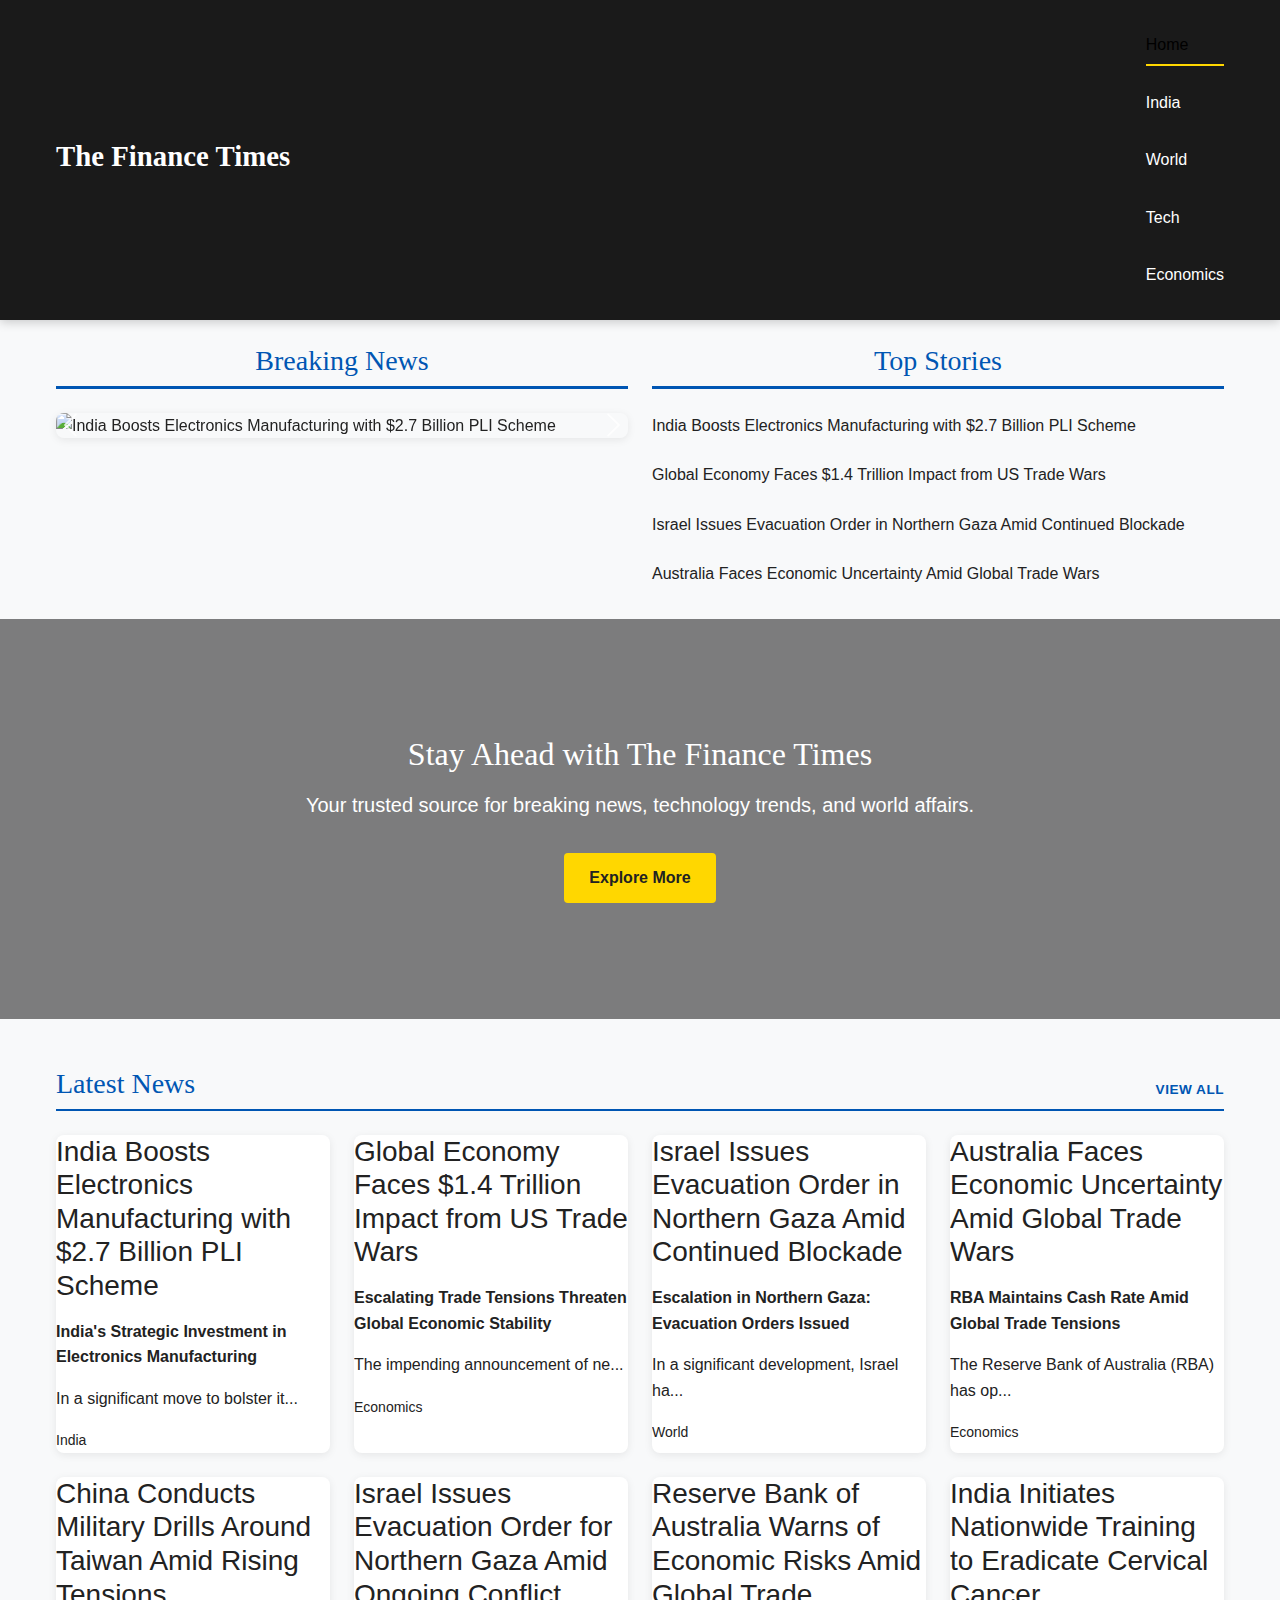
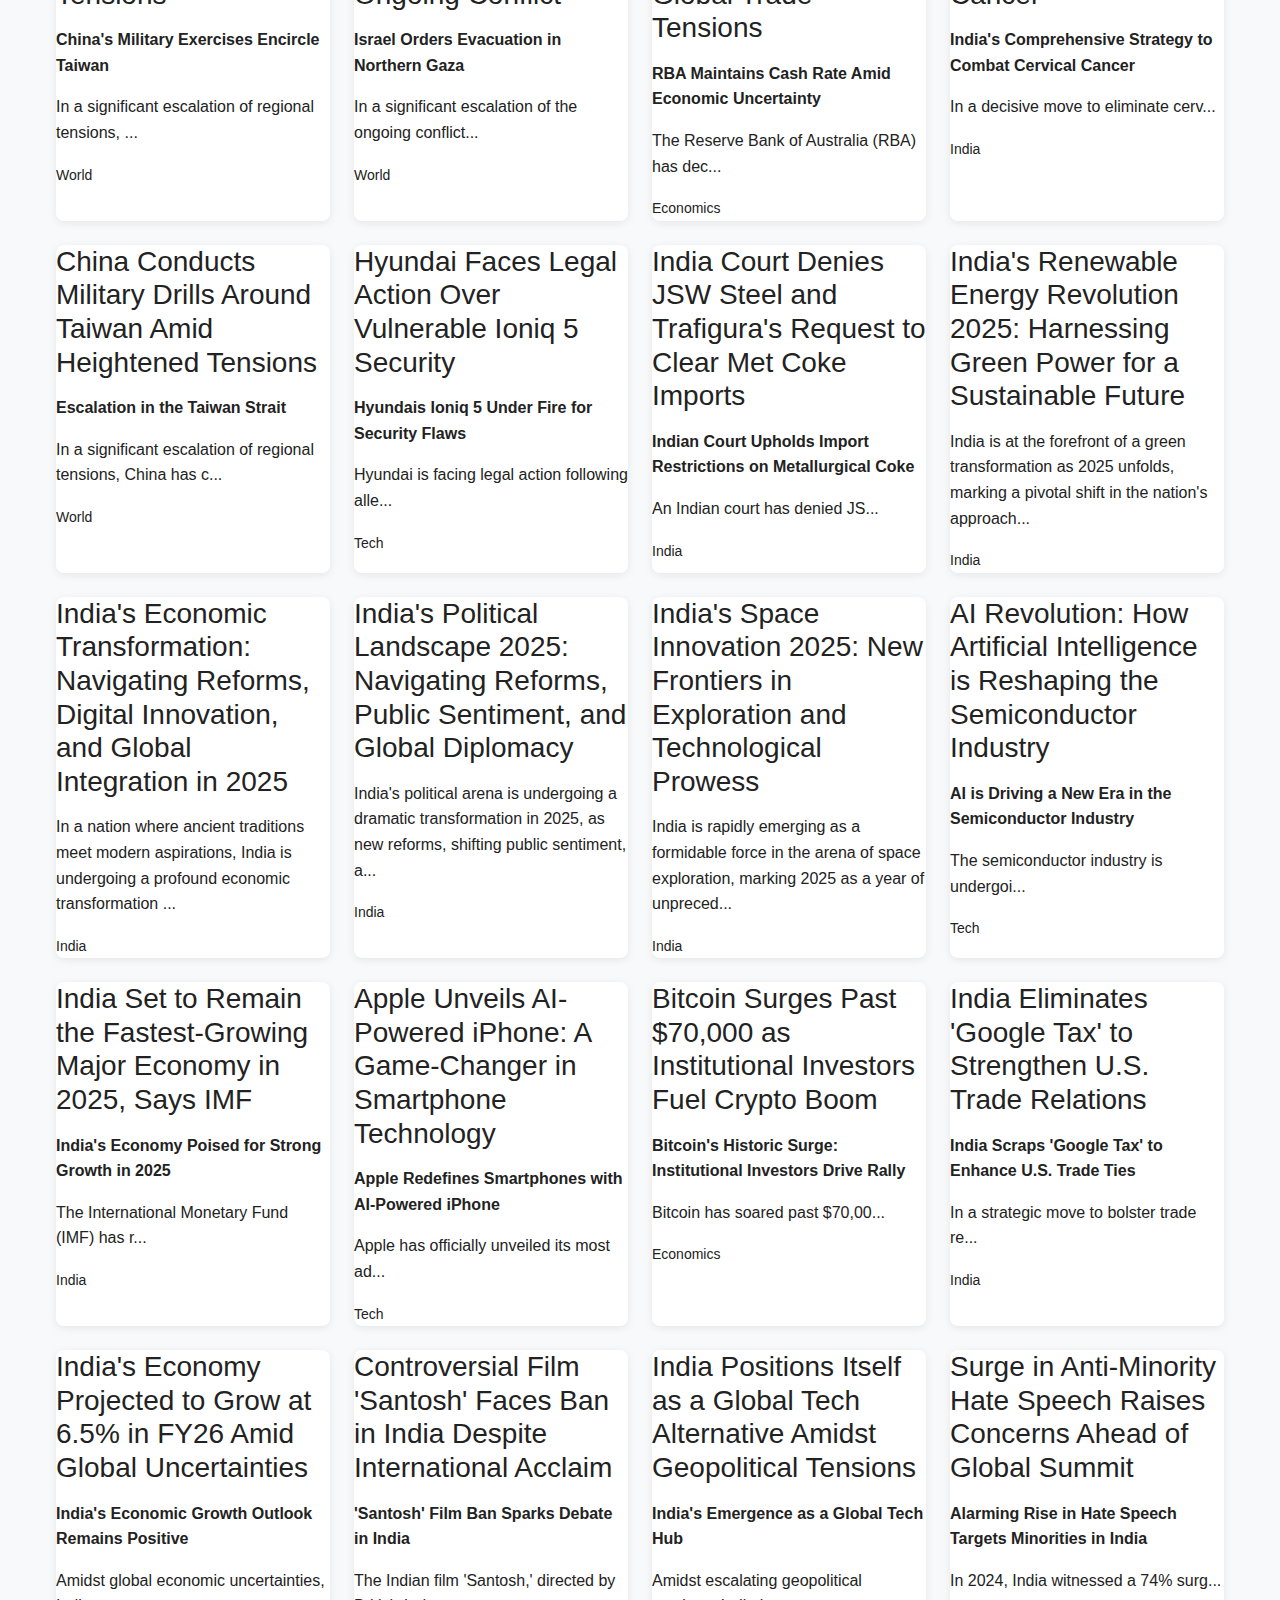
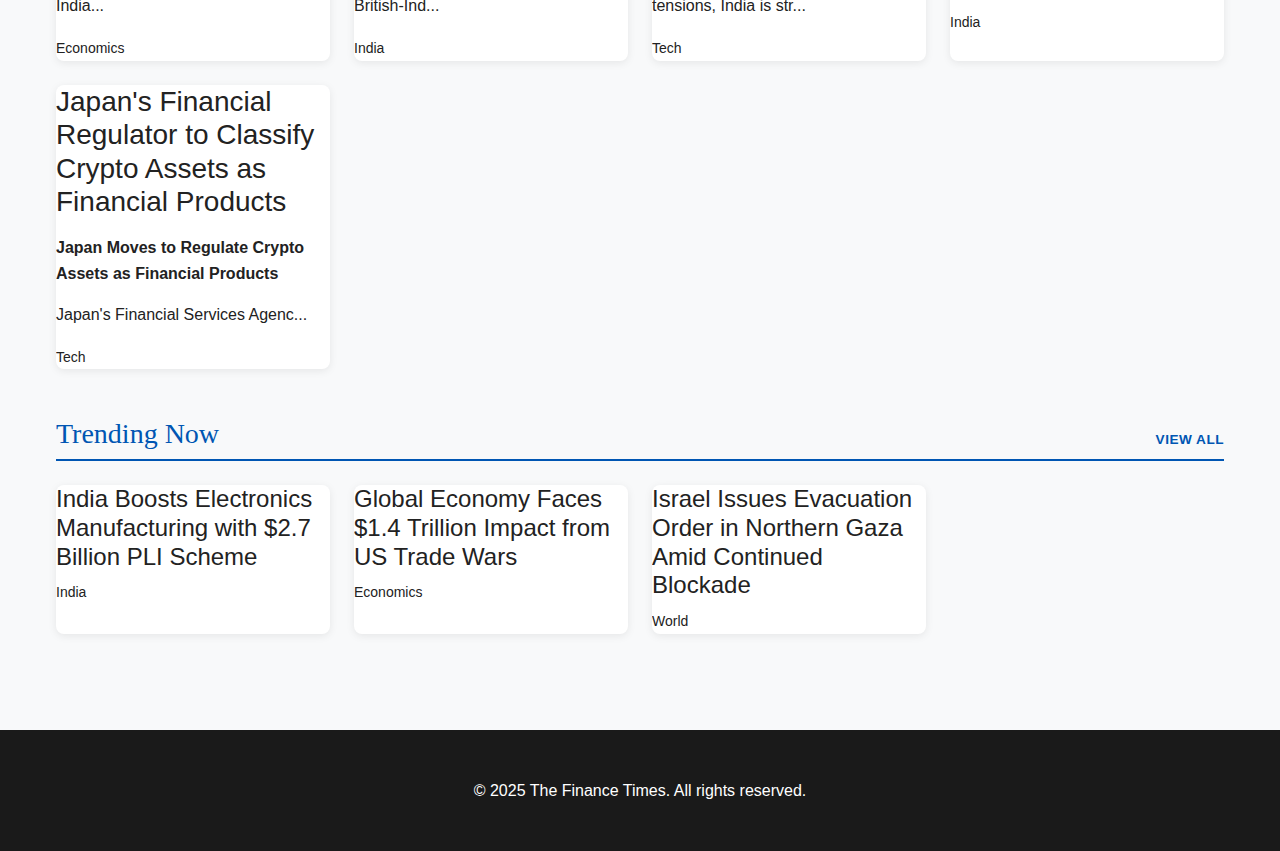
==== commit d64f0d53: "Update index.html" ====
--- a/index.html
+++ b/index.html
@@ -4,7 +4,7 @@
   <meta charset="UTF-8" />
   <meta name="viewport" content="width=device-width, initial-scale=1.0" />
 
-  <!-- Google Adsense -->
+  <!-- Google adssence) -->
   <meta name="google-adsense-account" content="ca-pub-9260288636900184">
   
   <title>The Finance Times</title>
@@ -25,7 +25,7 @@
   <meta name="twitter:description" content="Stay updated with the latest breaking news, trending stories, and in-depth analyses from around the world." />
   <meta name="twitter:image" content="https://picsum.photos/1200/400?random=1" />
 
-  <!-- Google Tag Manager -->
+ <!-- Google Tag Manager -->
   <script async src="https://www.googletagmanager.com/gtag/js?id=G-K9KZ60761N"></script>
   <script>
     window.dataLayer = window.dataLayer || [];
@@ -34,6 +34,7 @@
     gtag('config', 'G-K9KZ60761N');
   </script>
 
+
   <!-- Bootstrap & Styles -->
   <link href="https://cdn.jsdelivr.net/npm/bootstrap@5.3.0/dist/css/bootstrap.min.css" rel="stylesheet" crossorigin="anonymous" />
   <link rel="stylesheet" href="style.css" />
@@ -43,7 +44,7 @@
   <!-- Header -->
   <header>
     <div class="header-top container">
-      <a href="https://news.dpal.site" class="logo">The Finance Times</a>
+      <div class="logo">The Finance Times</div>
       <nav class="navbar">
         <ul class="navbar-nav">
           <li class="nav-item"><a class="nav-link active" href="#" data-category="all">Home</a></li>
@@ -67,11 +68,17 @@
             <div class="carousel-inner" id="breakingNewsContainer">
               <!-- Breaking news items will be inserted dynamically here -->
             </div>
+            <button class="carousel-control-prev" type="button" data-bs-target="#breakingNewsCarousel" data-bs-slide="prev">
+              <span class="carousel-control-prev-icon" aria-hidden="true"></span>
+            </button>
+            <button class="carousel-control-next" type="button" data-bs-target="#breakingNewsCarousel" data-bs-slide="next">
+              <span class="carousel-control-next-icon" aria-hidden="true"></span>
+            </button>
           </div>
         </section>
       </div>
 
-      <!-- RIGHT COLUMN: Top Stories (Vertical Scrolling) -->
+      <!-- RIGHT COLUMN: Top Stories -->
       <div class="col-lg-6">
         <section class="top-stories">
           <h2 class="text-center">Top Stories</h2>
@@ -83,6 +90,131 @@
     </div>
   </section>
 
+  <!-- Hero Section -->
+  <section class="hero">
+    <div class="hero-overlay"></div>
+    <div class="hero-content">
+      <h1>Stay Ahead with The Finance Times</h1>
+      <p>Your trusted source for breaking news, technology trends, and world affairs.</p>
+      <a href="#" class="btn">Explore More</a>
+    </div>
+  </section>
+
+  <!-- Main Content -->
+  <main class="container my-5">
+    <div class="row">
+      <!-- MAIN CONTENT COLUMN -->
+      <div class="col-12">
+        <section class="latest-news">
+          <div class="section-header">
+            <h2 class="section-title">Latest News</h2>
+            <a href="#" class="view-all">View All</a>
+          </div>
+          
+          <div id="newsContainer" class="news-grid">
+            <!-- Featured Article (will be first in dynamic content) -->
+            <article class="news-card featured-article">
+              <div class="news-image">
+                <img src="https://picsum.photos/800/450?random=1" alt="Featured news">
+              </div>
+              <div class="news-content">
+                <span class="news-category">Finance</span>
+                <h3 class="news-title">Global Markets React to New Economic Policies With Significant Changes</h3>
+                <p class="news-excerpt">Major financial markets worldwide showed volatile trading as investors digested the latest central bank announcements. Analysts predict continued turbulence in the coming weeks.</p>
+                <div class="news-meta">2 hours ago • By Sarah Johnson</div>
+              </div>
+            </article>
+            
+            <!-- Regular News Cards -->
+            <article class="news-card">
+              <div class="news-image">
+                <img src="https://picsum.photos/400/225?random=2" alt="News image">
+              </div>
+              <div class="news-content">
+                <span class="news-category">Technology</span>
+                <h3 class="news-title">New AI Regulation Framework Proposed by European Commission</h3>
+                <div class="news-meta">5 hours ago • By Michael Chen</div>
+              </div>
+            </article>
+            
+            <article class="news-card">
+              <div class="news-image">
+                <img src="https://picsum.photos/400/225?random=3" alt="News image">
+              </div>
+              <div class="news-content">
+                <span class="news-category">Markets</span>
+                <h3 class="news-title">Commodity Prices Surge Amid Supply Chain Disruptions</h3>
+                <div class="news-meta">7 hours ago • By Robert Williams</div>
+              </div>
+            </article>
+            
+            <article class="news-card">
+              <div class="news-image">
+                <img src="https://picsum.photos/400/225?random=4" alt="News image">
+              </div>
+              <div class="news-content">
+                <span class="news-category">Banking</span>
+                <h3 class="news-title">Major Banks Report Strong Q2 Earnings Despite Economic Uncertainty</h3>
+                <div class="news-meta">9 hours ago • By Elizabeth Taylor</div>
+              </div>
+            </article>
+            
+            <article class="news-card">
+              <div class="news-image">
+                <img src="https://picsum.photos/400/225?random=5" alt="News image">
+              </div>
+              <div class="news-content">
+                <span class="news-category">Startups</span>
+                <h3 class="news-title">Fintech Startup Raises $150M in Series C Funding Round</h3>
+                <div class="news-meta">Yesterday • By David Kim</div>
+              </div>
+            </article>
+          </div>
+        </section>
+
+        <section class="trending-news my-5">
+          <div class="section-header">
+            <h2 class="section-title">Trending Now</h2>
+            <a href="#" class="view-all">View All</a>
+          </div>
+          <div id="trendingContainer" class="trending-list">
+            <article class="trending-item">
+              <div class="trending-number">1</div>
+              <div class="trending-content">
+                <h3 class="trending-title">Bitcoin Surges Past $50,000 Amid Institutional Adoption</h3>
+                <p class="trending-meta">3 hours ago • 1,245 reads</p>
+              </div>
+            </article>
+            
+            <article class="trending-item">
+              <div class="trending-number">2</div>
+              <div class="trending-content">
+                <h3 class="trending-title">Federal Reserve Signals Potential Rate Hike Timeline</h3>
+                <p class="trending-meta">5 hours ago • 982 reads</p>
+              </div>
+            </article>
+            
+            <article class="trending-item">
+              <div class="trending-number">3</div>
+              <div class="trending-content">
+                <h3 class="trending-title">Sustainable Investing Gains Momentum Among Pension Funds</h3>
+                <p class="trending-meta">7 hours ago • 756 reads</p>
+              </div>
+            </article>
+            
+            <article class="trending-item">
+              <div class="trending-number">4</div>
+              <div class="trending-content">
+                <h3 class="trending-title">Major Merger Creates New Banking Giant in Asia-Pacific</h3>
+                <p class="trending-meta">9 hours ago • 632 reads</p>
+              </div>
+            </article>
+          </div>
+        </section>
+      </div>
+    </div>
+  </main>
+
   <!-- Footer -->
   <footer class="mt-5">
     <p class="text-center py-3 mb-0">&copy; 2025 The Finance Times. All rights reserved.</p>
